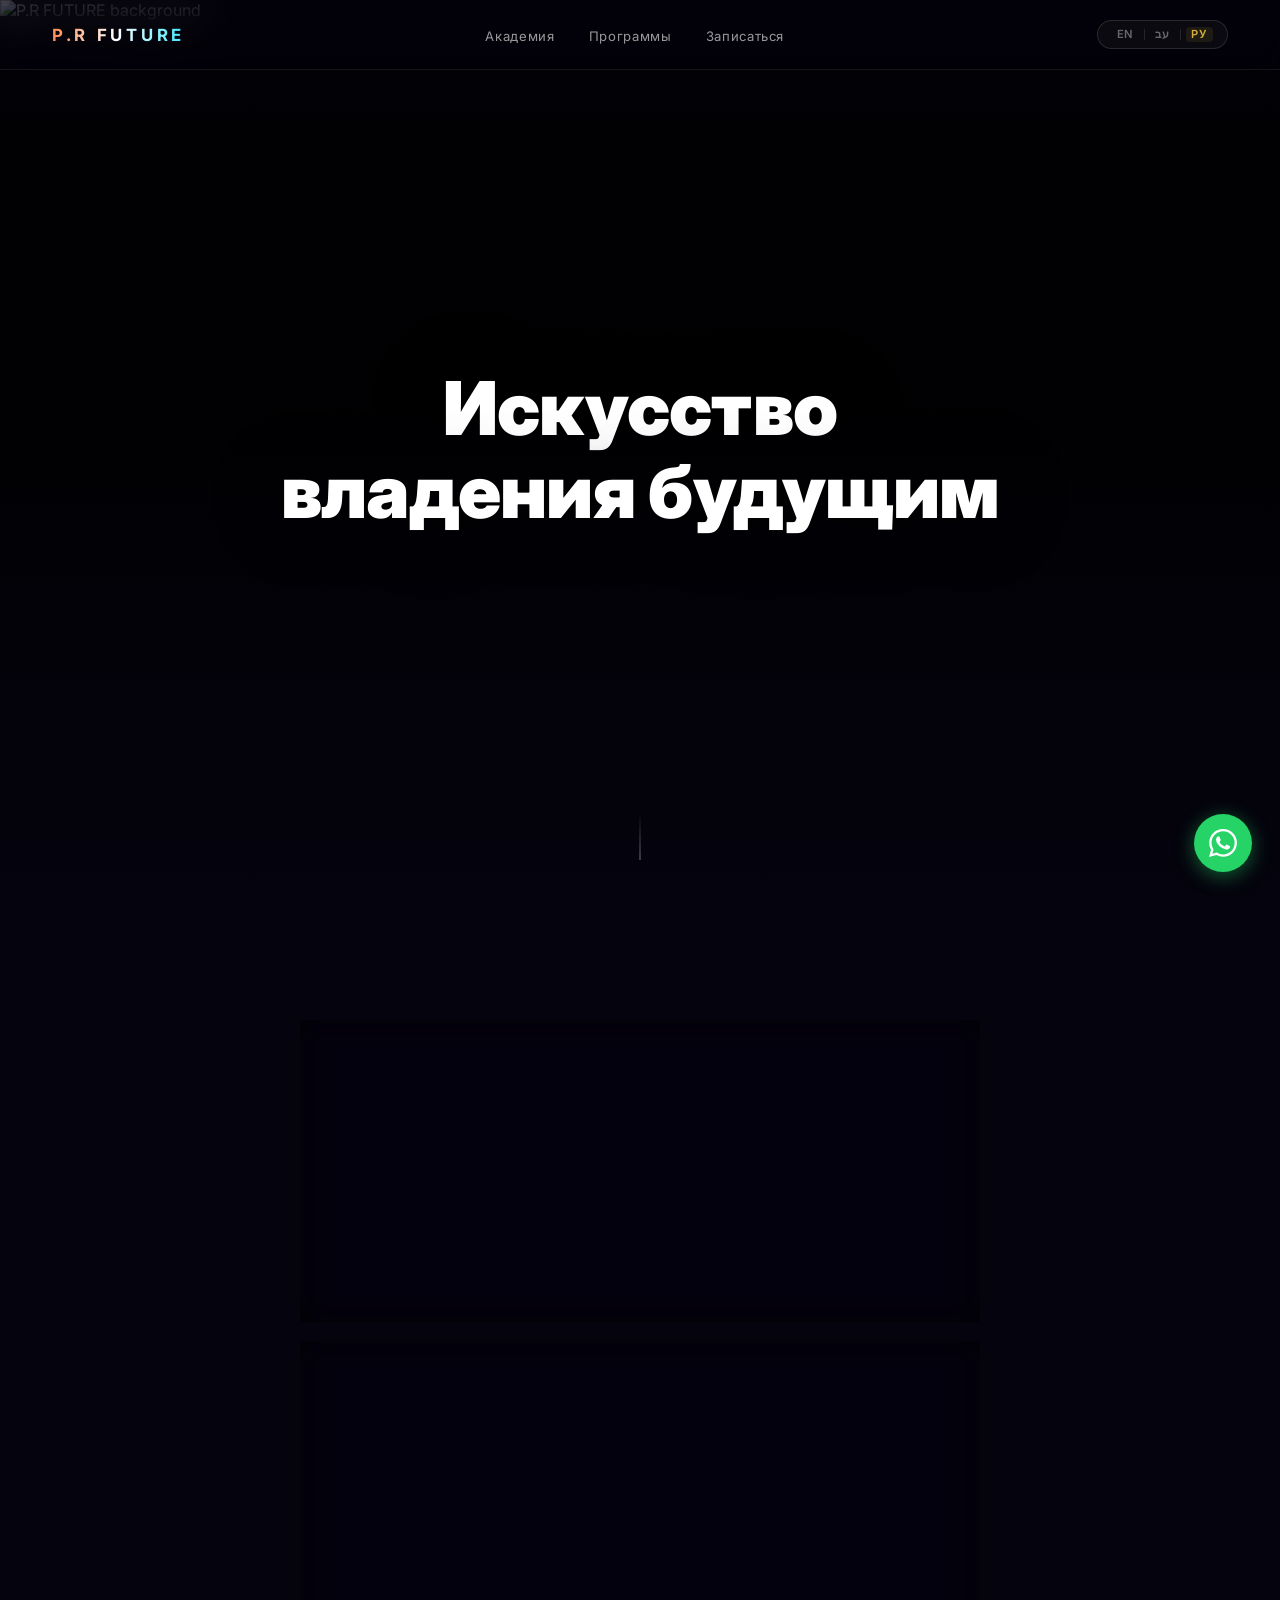
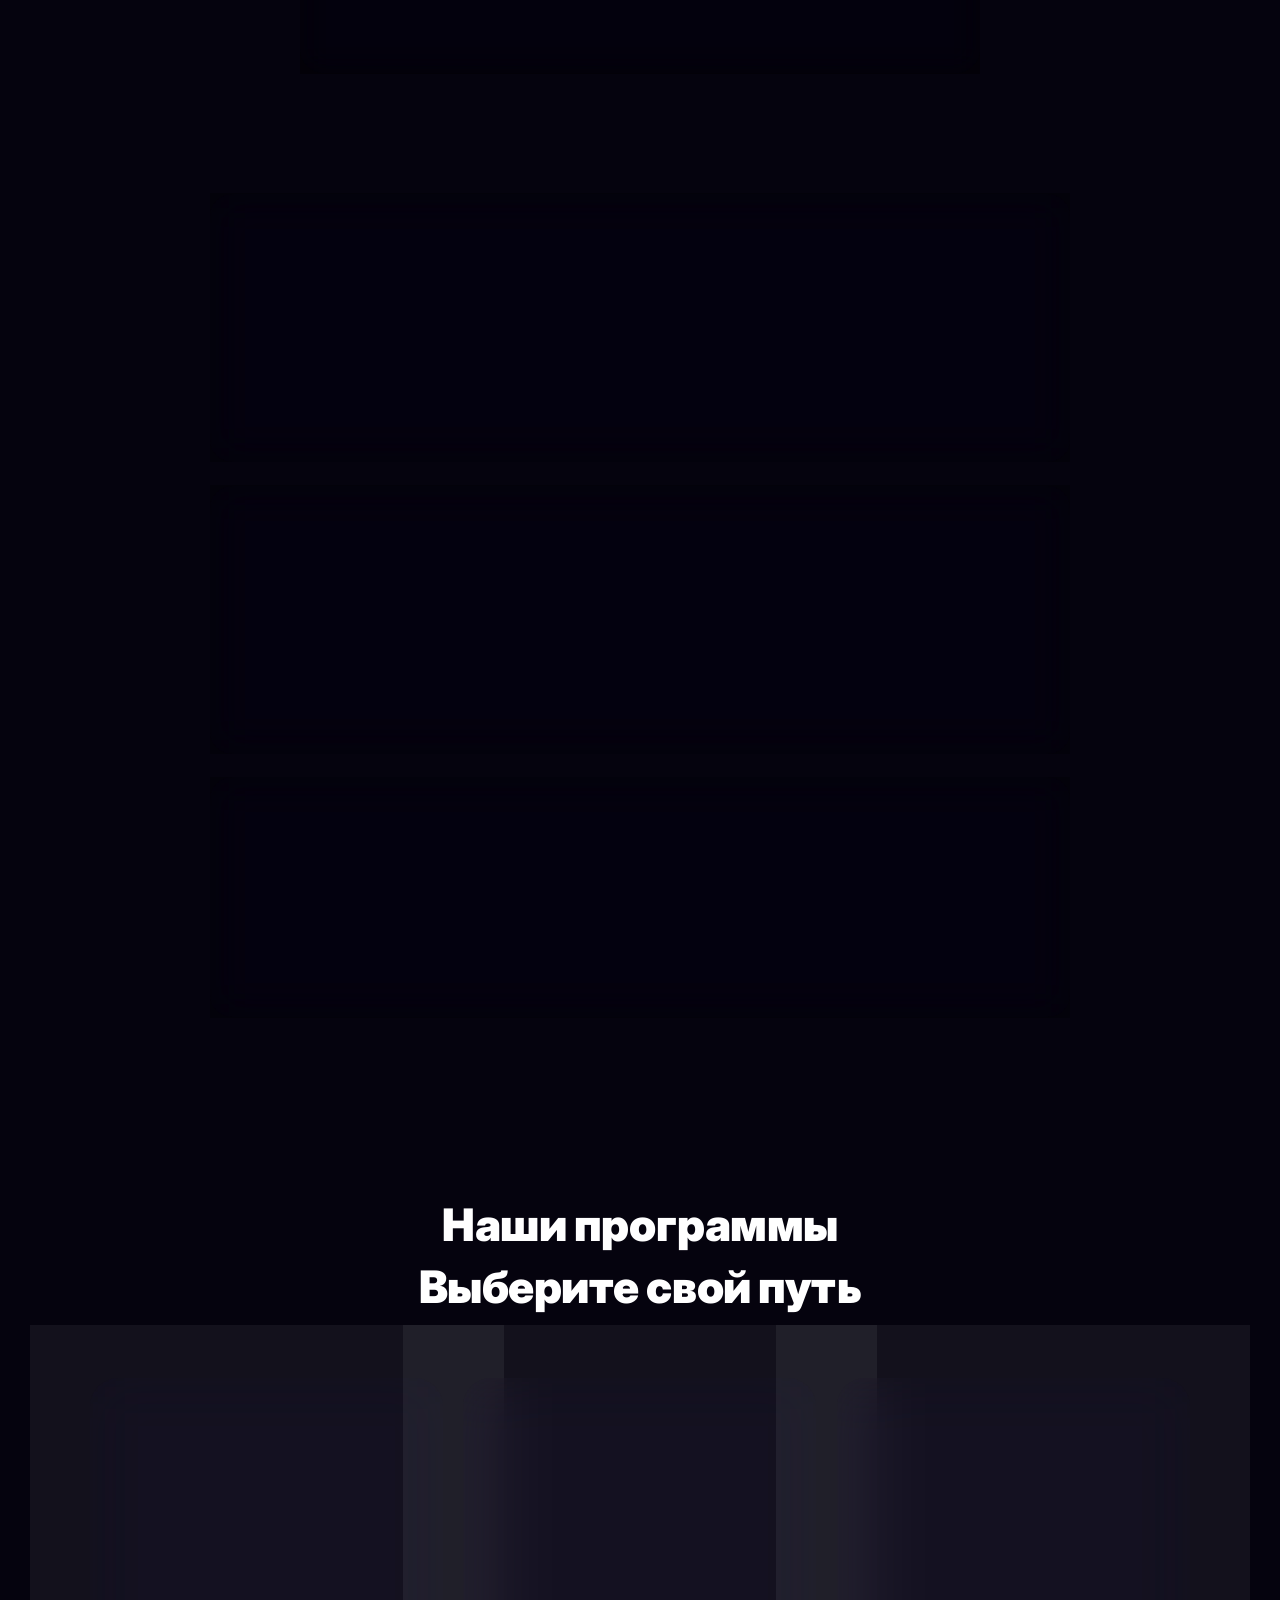
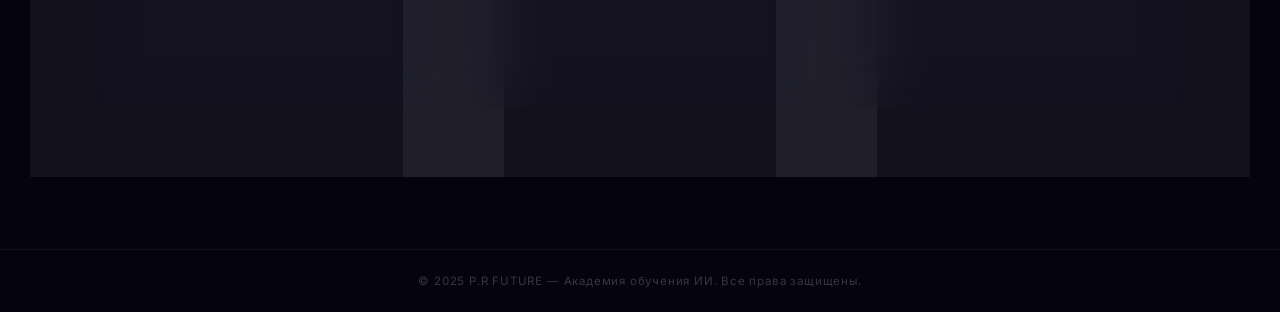
==== index.html @ 2e7bbe56 "Complete site replacement with new P.R FUTURE Academy website" ====
<!DOCTYPE html>
<html lang="en" dir="ltr">
<head>
<meta charset="UTF-8" />
<meta name="viewport" content="width=device-width, initial-scale=1.0" />
<title>P.R FUTURE — AI Learning Academy</title>
<link rel="stylesheet" href="shared.css" />
<style>
/* ── Global Calibri font override for homepage ── */
body {
  font-family: 'Calibri', 'Inter', sans-serif !important;
}

/* ── Hero title — slow, deliberate bloom ── */
.hero-title {
  opacity: 0;
  transform: translateY(20px);
  animation: heroIn 2.5s cubic-bezier(0.22, 1, 0.36, 1) 0.3s forwards;
}
@keyframes heroIn { to { opacity: 1; transform: translateY(0); } }

/* ── Vision section — Calibri typography ── */
.vision-title {
  font-family: 'Calibri', sans-serif !important;
  text-shadow: 0 2px 4px rgba(0,0,0,0.5);
}
.vision-body {
  font-family: 'Calibri', sans-serif !important;
  text-shadow: 0 2px 4px rgba(0,0,0,0.5);
}

/* ── Vision glass container ── */
.vision-glass {
  background: rgba(0, 0, 0, 0.4);
  backdrop-filter: blur(15px) saturate(180%);
  -webkit-backdrop-filter: blur(15px) saturate(180%);
  border: 1px solid rgba(255, 255, 255, 0.05);
  border-radius: 24px;
  padding: 60px;
  max-width: 900px;
  width: 100%;
  margin: 0 auto;
}
@media (max-width: 900px) {
  .vision-glass { padding: 30px; }
}

/* ── Vision scroll-reveal animations ── */
.vision-reveal {
  opacity: 0;
  transform: translateY(24px);
  transition: opacity 2.0s cubic-bezier(0.22, 1, 0.36, 1),
              transform 2.0s cubic-bezier(0.22, 1, 0.36, 1);
}
.vision-reveal.v-delay-1 {
  transition-delay: 0.4s;
}
.vision-reveal.v-delay-2 {
  transition-delay: 0.8s;
}
.vision-reveal.is-visible {
  opacity: 1;
  transform: translateY(0);
}

/* ══ USP SECTION ══════════════════════════════════════════ */
.usp-section {
  position: relative; z-index: 10;
  padding: 0 40px 80px;
  display: flex; flex-direction: column; align-items: center;
}
.usp-grid {
  display: flex;
  flex-direction: column;
  gap: 24px;
  max-width: 860px;
  width: 100%;
}
.usp-card {
  position: relative;
  border-radius: 22px;
  overflow: hidden;
  background: rgba(0,0,0,0.25);
  backdrop-filter: blur(20px) saturate(160%);
  -webkit-backdrop-filter: blur(20px) saturate(160%);
  border: 1px solid rgba(255,255,255,0.07);
  display: flex; flex-direction: column;
  opacity: 0;
  transition: opacity 1.8s cubic-bezier(0.22,1,0.36,1),
              transform 1.8s cubic-bezier(0.22,1,0.36,1),
              border-color 0.35s, box-shadow 0.35s;
}
/* Slide from right for card 1 & 3, from left for card 2 */
.usp-card.usp-delay-1 { transform: translateX(80px); transition-delay: 0.0s; }
.usp-card.usp-delay-2 { transform: translateX(-80px); transition-delay: 0.2s; }
.usp-card.usp-delay-3 { transform: translateX(80px); transition-delay: 0.4s; }
.usp-card.usp-visible { opacity: 1; transform: translateX(0); }
.usp-card:hover { border-color: rgba(255,255,255,0.16); box-shadow: 0 20px 60px rgba(0,0,0,0.4); }

/* Neon orange edge bars — alternating R / L / R */
.usp-card::before {
  content: ''; display: block; position: absolute; top: 10%; height: 80%; width: 2px;
  border-radius: 2px;
  background: linear-gradient(180deg, transparent 0%, rgba(255,130,10,0.85) 15%, rgba(255,100,0,1.0) 50%, rgba(255,130,10,0.85) 85%, transparent 100%);
  box-shadow: 0 0 0 1px rgba(255,200,80,0.9), 0 0 8px 3px rgba(255,140,10,0.9), 0 0 22px 8px rgba(255,100,0,0.5), 0 0 55px 18px rgba(255,70,0,0.2);
  z-index: 10; pointer-events: none;
  opacity: 0; transition: opacity 0.5s ease 0.3s;
}
.usp-card.usp-visible::before { opacity: 1; }
.usp-card:nth-child(1)::before { right: 0; left: auto; }
.usp-card:nth-child(2)::before { left: 0; right: auto; }
.usp-card:nth-child(3)::before { right: 0; left: auto; }
.usp-card::after {
  content: ''; position: absolute; top: 0; left: 10%; right: 10%; height: 1px;
  background: linear-gradient(90deg, transparent, rgba(255,255,255,0.22), transparent);
}
.usp-body-wrap { padding: 36px 40px 38px; display: flex; flex-direction: column; gap: 12px; flex: 1; }.usp-num { font-size: 0.9rem; font-weight: 700; letter-spacing: 0.22em; text-transform: uppercase; color: #ffffff; font-family: 'Calibri', sans-serif; }
.usp-title { font-size: 1.5rem; font-weight: 900; color: #ffffff; letter-spacing: -0.01em; line-height: 1.2; font-family: 'Calibri', sans-serif; text-shadow: 0 2px 4px rgba(0,0,0,0.5); }
.usp-rule { width: 28px; height: 1px; background: linear-gradient(90deg, rgba(255,130,10,0.65), transparent); }
.usp-text { font-size: 1rem; font-weight: 700; color: #ffffff; line-height: 1.72; font-family: 'Calibri', sans-serif; text-shadow: 0 1px 3px rgba(0,0,0,0.4); }

@media (max-width: 900px) {
  .usp-section { padding: 0 16px 60px; }
  .usp-grid { max-width: 500px; }
  .usp-body-wrap { padding: 28px 24px 28px; }
}

/* ── "Наши программы" eyebrow heading — matches programs-title style ── */
.programs-eyebrow {
  font-size: clamp(1.8rem, 3.5vw, 3rem) !important;
  font-weight: 900 !important;
  color: #fff !important;
  letter-spacing: -0.01em !important;
  font-family: 'Calibri', 'Inter', system-ui, sans-serif !important;
  text-shadow: none !important;
  text-transform: none !important;
  margin-bottom: 8px;
}
</style>
</head>
<body>

<!-- Fixed background -->
<div class="bg-fixed-wrap">
  <img src="uploads/Gemini_Generated_Image_okctgmokctgmokct.png" alt="P.R FUTURE background" fetchpriority="high" decoding="async" style="object-fit:cover;object-position:center 20%;width:100vw;height:100vh;filter:contrast(1.05) saturate(1.1);" />
  <div class="bg-fixed-overlay"></div>
</div>

<!-- Nav -->
<nav>
  <a href="index.html" class="nav-logo">P.R FUTURE</a>
  <ul class="nav-links">
    <li><a href="#vision" data-i18n="nav.academy">Academy</a></li>
    <li><a href="#programs" data-i18n="nav.programs">Programs</a></li>
    <li><a href="#waitlist" data-i18n="nav.enroll">Enroll</a></li>
  </ul>
  <div style="display:flex;align-items:center;gap:14px;">
    <div class="lang-switcher" id="lang-switcher">
      <button class="lang-btn active" data-lang="en">EN</button>
      <span class="lang-divider">|</span>
      <button class="lang-btn" data-lang="he">עב</button>
      <span class="lang-divider">|</span>
      <button class="lang-btn" data-lang="ru">РУ</button>
    </div>
  </div>
</nav>

<!-- Hero -->
<section class="hero">
  <h1 class="hero-title" data-i18n="hero.title">The Art of Mastering the Future</h1>
  <div class="scroll-indicator">
    <div class="scroll-line"></div>
  </div>
</section>

<!-- Vision -->
<section class="vision" id="vision">
  <div class="vision-inner">
    <div class="vision-glass vision-reveal" style="margin-bottom:20px;">
      <h2 class="vision-title" data-i18n-html="vision.title">We don't teach AI.<br>We teach you to think with it.</h2>
    </div>
    <div class="vision-glass vision-reveal v-delay-1">
      <p class="vision-body" data-i18n="vision.body1">
        P.R FUTURE is an AI learning academy built for those who refuse to be left behind —
        young founders, professionals, and leaders who understand that the future belongs to those who build it.
      </p>
      <p class="vision-body" style="margin-top:16px;" data-i18n="vision.body2">
        Our programs combine cutting-edge AI tools with real-world application,
        turning ideas into products and students into creators.
      </p>
    </div>
  </div>
</section>

<!-- USP Cards -->
<section class="usp-section" id="usp">

  <div class="usp-grid">

    <!-- Card 1: Precision -->
    <div class="usp-card usp-delay-1">
      <div class="usp-body-wrap">
        <div class="usp-num" data-i18n="usp1.num">01 — Roadmap</div>
        <div class="usp-title" data-i18n="usp1.title">PRECISION</div>
        <div class="usp-rule"></div>
        <p class="usp-text" data-i18n="usp1.body">Your AI expert builds a completely personalized roadmap based on your financial goals and current market demand. You won't build things for no reason. Based on your target income, you will receive project lists, study modules, and personalized ideas tailored to market needs. Everything is ready, everything is for you.</p>
      </div>
    </div>

    <!-- Card 2: Security -->
    <div class="usp-card usp-delay-2">
      <div class="usp-body-wrap">
        <div class="usp-num" data-i18n="usp2.num">02 — Mentorship</div>
        <div class="usp-title" data-i18n="usp2.title">SECURITY</div>
        <div class="usp-rule"></div>
        <p class="usp-text" data-i18n="usp2.body">No experience or direction needed! Receive full personal mentorship from your AI expert who builds your custom learning path and supports you through every question or issue. They are with you every step of the way, teaching and explaining where the money is and where you are wasting your time.</p>
      </div>
    </div>

    <!-- Card 3: Profit -->
    <div class="usp-card usp-delay-3">
      <div class="usp-body-wrap">
        <div class="usp-num" data-i18n="usp3.num">03 — Market</div>
        <div class="usp-title" data-i18n="usp3.title">PROFIT</div>
        <div class="usp-rule"></div>
        <p class="usp-text" data-i18n="usp3.body">We have one goal: to make you relevant in tomorrow's job market. Our experts design a personal work plan to safeguard your financial future. All our tracks are built on real-world projects where you earn while you learn!</p>
      </div>
    </div>

  </div>
</section>

<!-- Programs -->
<section class="programs" id="programs">
  <div class="programs-header reveal">
    <div class="programs-eyebrow" data-i18n="programs.eyebrow">Our Programs</div>
    <h2 class="programs-title" data-i18n="programs.title">Choose Your Path</h2>
  </div>
  <div class="cards-grid">

    <a href="young-founders.html" class="glass-card card-cyan reveal reveal-delay-1">
      <div class="card-tag" data-i18n="card1.tag">Ages 14+</div>
      <div class="card-title" data-i18n="card1.title">Young Founders</div>
      <div class="card-audience" data-i18n="card1.desc">Build real AI products. Launch real startups. Learn what school doesn't teach.</div>
      <span class="card-cta" data-i18n="card.explore">Explore Program →</span>
    </a>

    <a href="adults.html" class="glass-card card-orange reveal reveal-delay-2">
      <div class="card-tag" data-i18n="card2.tag">Adults</div>
      <div class="card-title" data-i18n="card2.title">AI Experts Track</div>
      <div class="card-audience" data-i18n="card2.desc">Master AI tools and automation for your career, business, or creative practice.</div>
      <span class="card-cta" data-i18n="card.explore">Explore Program →</span>
    </a>

    <a href="business.html" class="glass-card card-violet reveal reveal-delay-3">
      <div class="card-tag" data-i18n="card3.tag">Organizations</div>
      <div class="card-title" data-i18n="card3.title">Founders+</div>
      <div class="card-audience" data-i18n="card3.desc">Transform your team with custom AI training, workshops, and strategy consulting.</div>
      <span class="card-cta" data-i18n="card.explore">Explore Program →</span>
    </a>

  </div>
</section>


<footer><span data-i18n="footer">© 2025 P.R FUTURE — AI Learning Academy. All rights reserved.</span></footer>

<script>
  // Scroll reveal — program cards
  const revealObs = new IntersectionObserver(
    (entries) => entries.forEach(e => { if (e.isIntersecting) e.target.classList.add('visible'); }),
    { threshold: 0.12 }
  );
  document.querySelectorAll('.reveal').forEach(el => revealObs.observe(el));

  // USP cards — sequential scroll reveal
  const uspObs = new IntersectionObserver(
    (entries) => entries.forEach(e => { if (e.isIntersecting) { e.target.classList.add('usp-visible'); uspObs.unobserve(e.target); } }),
    { threshold: 0.15 }
  );
  document.querySelectorAll('.usp-card').forEach(el => uspObs.observe(el));

  // Vision section — staggered elegant fade
  const visionObs = new IntersectionObserver(
    (entries) => entries.forEach(e => { if (e.isIntersecting) { e.target.classList.add('is-visible'); visionObs.unobserve(e.target); } }),
    { threshold: 0.18 }
  );
  document.querySelectorAll('.vision-reveal').forEach(el => visionObs.observe(el));

  // 3D tilt on glass cards
  document.querySelectorAll('.glass-card').forEach(card => {
    card.addEventListener('mousemove', e => {
      const r = card.getBoundingClientRect();
      const cx = (e.clientX - r.left) / r.width - 0.5;
      const cy = (e.clientY - r.top) / r.height - 0.5;
      card.style.transform = `translateY(-8px) scale(1.015) rotateY(${cx * 8}deg) rotateX(${-cy * 6}deg)`;
    });
    card.addEventListener('mouseleave', () => { card.style.transform = ''; });
  });

  // Ripple on CTA buttons
  document.querySelectorAll('.btn-submit, .nav-cta').forEach(btn => {
    btn.addEventListener('click', e => {
      const rect = btn.getBoundingClientRect();
      const ripple = document.createElement('span');
      ripple.className = 'ripple-ring';
      const size = Math.max(rect.width, rect.height);
      ripple.style.cssText = `width:${size}px;height:${size}px;left:${e.clientX - rect.left - size/2}px;top:${e.clientY - rect.top - size/2}px;`;
      btn.appendChild(ripple);
      setTimeout(() => ripple.remove(), 700);
    });
  });
</script>
<script>
// ── i18n Engine — index.html ───────────────────────────────
(function () {
  const T = {
    en: {
      'nav.academy':'Academy','nav.programs':'Programs','nav.enroll':'Enroll','nav.apply':'Apply Now',
      'hero.title':'The Art of Mastering the Future',
      'vision.title':'P.R FUTURE AI Academy',
      'vision.body1':'We teach exceptional knowledge and technological capabilities available to a select few',
      'vision.body2':'No experience. No coding. Full expert guidance at every step until you reach a steady income.',
      'usp1.num':'01 — Roadmap','usp1.title':'PRECISION',
      'usp1.body':"Your AI expert builds a completely personalized roadmap based on your financial goals and current market demand. You won't build things for no reason. Based on your target income, you will receive project lists, study modules, and personalized ideas tailored to market needs. Everything is ready, everything is for you.",
      'usp2.num':'02 — Mentorship','usp2.title':'SECURITY',
      'usp2.body':"No experience or direction needed! Receive full personal mentorship from your AI expert who builds your custom learning path and supports you through every question or issue. They are with you every step of the way, teaching and explaining where the money is and where you are wasting your time.",
      'usp3.num':'03 — Market','usp3.title':'PROFIT',
      'usp3.body':"We have one goal: to make you relevant in tomorrow's job market. Our experts design a personal work plan to safeguard your financial future. All our tracks are built on real-world projects where you earn while you learn!",
      'card1.tag':'Ages 14+','card1.title':'Young Founders',
      'card1.desc':"Build real AI products. Launch real startups. Learn what school doesn't teach.",
      'card2.tag':'Adults','card2.title':'AI Experts Track',
      'card2.desc':'Master AI tools and automation for your career, business, or creative practice.',
      'card3.tag':'Organizations','card3.title':'Founders+',
      'card3.desc':'Transform your team with custom AI training, workshops, and strategy consulting.',
      'card.explore':'Explore Program \u2192',
      'waitlist.title':'Reserve Your Spot',
      'waitlist.sub':"Enrollment is limited. Join the waitlist and we'll reach out when your program opens.",
      'waitlist.placeholder':'your@email.com','waitlist.btn':'Join Waitlist',
      'footer':'\u00a9 2025 P.R FUTURE \u2014 AI Learning Academy. All rights reserved.'
    },
    he: {
      'nav.academy':'האקדמיה','nav.programs':'תוכניות','nav.enroll':'הירשם','nav.apply':'הגש מועמדות',
      'hero.title':'היכולת לשלוט בעתיד',
      'vision.title':'P.R FUTURE אקדמיה לבינה מלאכותית',
      'vision.body1':'אנחנו מלמדים ידע יוצא דופן ויכולות טכנולוגיות שלא תפגשו מעולם',
      'vision.body2':'בלי ניסיון. בלי ידע בתכנות. ליווי מומחים מלא בכל שלב עד להגעה להכנסה יציבה',
      'usp1.num':'01 — מסלול','usp1.title':'דיוק',
      'usp1.body':"מומחה ה-AI שלך שבונה לך מסלול אישי לחלוטין — לפי מה שאתה רוצה להרוויח ולפי מה שהשוק מחפש עכשיו. לא תבנה דברים סתם. לפי סכומי ההכנסה שאתה רוצה להרוויח תקבל רשימות פרויקטים, נושאי לימוד, רעיונות מותאמים אישית בהתאם לביקוש שיש כרגע בשוק. הכל מוכן בשבילך.",
      'usp2.num':'02 — ליווי','usp2.title':'ביטחון',
      'usp2.body':'לא צריך ניסיון, לא צריך כיוון! מקבל ליווי אישי מלא ממומחה ה-AI שלך שבונה לך מסלול לימוד ומלווה אותך לכל שאלה תקלה ובעיה. הוא לאורך כל הדרך איתכם. ילמד ויסביר איפה נמצא הכסף ואיפה אתם מבזבזים את הזמן.',
      'usp3.num':'03 — שוק','usp3.title':'רווח',
      'usp3.body':'יש לנו מטרה אחת: להפוך אתכם לרלוונטיים בשוק העבודה של המחר. המומחים שלנו בונים לכם תוכנית עבודה אישית שנועדה להגן על העתיד הכלכלי שלכם. כל מסלולי הלימוד שלנו בנויים על פרויקטים אמיתיים בהם אתם מרוויחים כסף תוך כדי הלימודים!',
      'programs.eyebrow':'התוכניות שלנו','programs.title':'בחר את המסלול שלך',
      'card1.tag':'גילאים 14+','card1.title':'מייסדים צעירים',
      'card1.desc':'בנה מוצרי AI אמיתיים. השק סטארטאפים אמיתיים. למד מה שבית הספר לא מלמד.',
      'card2.tag':'מבוגרים','card2.title':'מסלול מומחי AI',
      'card2.desc':'שלוט בכלי AI ואוטומציה לקריירה, לעסק או לפרקטיקה היצירתית שלך.',
      'card3.tag':'ארגונים','card3.title':'Founders+',
      'card3.desc':'שנה את הצוות שלך עם הכשרת AI מותאמת, סדנאות וייעוץ אסטרטגי.',
      'card.explore':'גלה את התוכנית \u2190',
      'waitlist.title':'שמור את מקומך',
      'waitlist.sub':'ההרשמה מוגבלת. הצטרף לרשימת ההמתנה ונצור איתך קשר כשהתוכנית שלך נפתחת.',
      'waitlist.placeholder':'האימייל שלך@כאן.com','waitlist.btn':'הצטרף לרשימת המתנה',
      'footer':'\u00a9 2025 P.R FUTURE \u2014 אקדמיה ללמידת AI. כל הזכויות שמורות.'
    },
    ru: {
      'nav.academy':'Академия','nav.programs':'Программы','nav.enroll':'Записаться','nav.apply':'Подать заявку',
      'hero.title':'Искусство владения будущим',
      'vision.title':'P.R FUTURE Академия Искусственного Интеллекта',
      'vision.body1':'обучаем исключительным знаниям и технологическим возможностям, доступным немногим',
      'vision.body2':'Без опыта. Без программирования. Полное экспертное сопровождение на каждом этапе до выхода на стабильный доход',
      'usp1.num':'01 — Маршрут','usp1.title':'ТОЧНОСТЬ',
      'usp1.body':'Ваш ИИ-эксперт строит полностью индивидуальный маршрут, исходя из ваших целей по заработку и запросов рынка. Никаких действий впустую. В соответствии с вашим желаемым доходом вы получите списки проектов, учебные темы и идеи, адаптированные под текущий спрос. Все готово, все для вас.',
      'usp2.num':'02 — Наставник','usp2.title':'БЕЗОПАСНОСТЬ',
      'usp2.body':'Не нужен опыт, не нужно направление! Вы получаете полное личное сопровождение от вашего ИИ-эксперта, который выстроит ваш план обучения и поможет с любым вопросом. Он будет рядом на протяжении всего пути, объясняя, где находятся деньги, а где вы просто тратите время.',
      'usp3.num':'03 — Рынок','usp3.title':'ПРИБЫЛЬ',
      'usp3.body':'У нас одна цель: сделать вас востребованными на рынке труда будущего. Наши эксперты строят вам личный план работы для защиты вашего финансового будущего. Все наши программы основаны на реальных проектах, где вы зарабатываете прямо во время учебы!',
      'programs.eyebrow':'Наши программы','programs.title':'Выберите свой путь',
      'card1.tag':'Возраст 14+','card1.title':'Молодые основатели',
      'card1.desc':'Создавайте реальные AI-продукты. Запускайте стартапы. Учитесь тому, чего не преподают в школе.',
      'card2.tag':'Для взрослых','card2.title':'Трек экспертов ИИ',
      'card2.desc':'Освойте инструменты ИИ и автоматизацию для карьеры, бизнеса или творческой практики.',
      'card3.tag':'Организации','card3.title':'Founders+',
      'card3.desc':'Трансформируйте команду с помощью персонализированного обучения ИИ, воркшопов и стратегического консалтинга.',
      'card.explore':'Изучить программу \u2192',
      'waitlist.title':'Забронируйте место',
      'waitlist.sub':'Набор ограничен. Присоединитесь к списку ожидания, и мы свяжемся с вами, когда откроется ваша программа.',
      'waitlist.placeholder':'ваш@email.com','waitlist.btn':'Присоединиться к списку',
      'footer':'\u00a9 2025 P.R FUTURE \u2014 Академия обучения ИИ. Все права защищены.'
    }
  };

  function applyLang(lang) {
    const dict = T[lang]; if (!dict) return;
    document.querySelectorAll('[data-i18n]').forEach(el => {
      const v = dict[el.getAttribute('data-i18n')]; if (v !== undefined) el.textContent = v;
    });
    document.querySelectorAll('[data-i18n-html]').forEach(el => {
      const v = dict[el.getAttribute('data-i18n-html')]; if (v !== undefined) el.innerHTML = v;
    });
    document.querySelectorAll('[data-i18n-placeholder]').forEach(el => {
      const v = dict[el.getAttribute('data-i18n-placeholder')]; if (v !== undefined) el.placeholder = v;
    });
    const isRTL = lang === 'he';
    document.documentElement.dir  = isRTL ? 'rtl' : 'ltr';
    document.documentElement.lang = lang;
    try { localStorage.setItem('prf_lang', lang); } catch(e) {}
  }

  document.querySelectorAll('.lang-btn').forEach(btn => {
    btn.addEventListener('click', () => {
      const lang = btn.getAttribute('data-lang');
      document.querySelectorAll('.lang-btn').forEach(b => b.classList.remove('active'));
      btn.classList.add('active');
      applyLang(lang);
    });
  });

  // Restore persisted language; default is Russian
  (function () {
    let saved = 'ru';
    try { saved = localStorage.getItem('prf_lang') || 'ru'; } catch(e) {}
    const btn = document.querySelector(`.lang-btn[data-lang="${saved}"]`);
    if (btn) { document.querySelectorAll('.lang-btn').forEach(b => b.classList.remove('active')); btn.classList.add('active'); }
    applyLang(saved);
  })();
})();
</script>
<script>
// bubble animation removed
(function() {
  return;
  const canvas = document.getElementById('bubble-canvas');
  const ctx = canvas.getContext('2d');
  let W, H, bubbles = [];

  const BUBBLE_COUNT = 18;
  const COLORS = [
    [80, 160, 255],   // blue
    [200, 80, 255],   // violet
    [255, 120, 40],   // amber
    [61, 232, 255],   // cyan
    [255, 200, 80],   // gold
    [255, 80, 120],   // rose
  ];

  function resize() {
    W = canvas.width  = window.innerWidth;
    H = canvas.height = window.innerHeight;
  }

  function randBetween(a, b) { return a + Math.random() * (b - a); }

  function createBubble(i) {
    const r = randBetween(38, 130);
    const color = COLORS[Math.floor(Math.random() * COLORS.length)];
    return {
      x: randBetween(r, W - r),
      y: randBetween(r, H - r),
      r,
      color,
      dx: randBetween(-0.35, 0.35),
      dy: randBetween(-0.28, 0.28),
      phase: Math.random() * Math.PI * 2,
      phaseSpeed: randBetween(0.004, 0.012),
      wobble: randBetween(0.6, 1.8),
      opacity: randBetween(0.13, 0.32),
    };
  }

  function init() {
    resize();
    bubbles = Array.from({ length: BUBBLE_COUNT }, (_, i) => createBubble(i));
  }

  function drawBubble(b, t) {
    const wobbleX = Math.sin(b.phase + t * b.phaseSpeed * 0.7) * b.wobble * 4;
    const wobbleY = Math.cos(b.phase + t * b.phaseSpeed) * b.wobble * 3;
    const cx = b.x + wobbleX;
    const cy = b.y + wobbleY;
    const r  = b.r;
    const [R, G, B] = b.color;

    ctx.save();

    // Outer glow
    const glow = ctx.createRadialGradient(cx, cy, r * 0.5, cx, cy, r * 1.6);
    glow.addColorStop(0, `rgba(${R},${G},${B},${b.opacity * 0.5})`);
    glow.addColorStop(1, `rgba(${R},${G},${B},0)`);
    ctx.beginPath();
    ctx.arc(cx, cy, r * 1.6, 0, Math.PI * 2);
    ctx.fillStyle = glow;
    ctx.fill();

    // Main body — deep glass sphere
    const body = ctx.createRadialGradient(
      cx - r * 0.28, cy - r * 0.3, r * 0.05,
      cx, cy, r
    );
    body.addColorStop(0,   `rgba(${R},${G},${B},${b.opacity * 1.1})`);
    body.addColorStop(0.35,`rgba(${R},${G},${B},${b.opacity * 0.45})`);
    body.addColorStop(0.7, `rgba(0,0,0,${b.opacity * 0.25})`);
    body.addColorStop(1,   `rgba(${R},${G},${B},${b.opacity * 0.55})`);
    ctx.beginPath();
    ctx.arc(cx, cy, r, 0, Math.PI * 2);
    ctx.fillStyle = body;
    ctx.fill();

    // Inner rim — iridescent ring edge
    ctx.beginPath();
    ctx.arc(cx, cy, r, 0, Math.PI * 2);
    ctx.strokeStyle = `rgba(${R},${G},${B},${b.opacity * 1.8})`;
    ctx.lineWidth = 1.5;
    ctx.stroke();

    // Top-left specular highlight
    const spec1 = ctx.createRadialGradient(
      cx - r * 0.32, cy - r * 0.35, 0,
      cx - r * 0.32, cy - r * 0.35, r * 0.45
    );
    spec1.addColorStop(0,   `rgba(255,255,255,0.72)`);
    spec1.addColorStop(0.4, `rgba(255,255,255,0.18)`);
    spec1.addColorStop(1,   `rgba(255,255,255,0)`);
    ctx.beginPath();
    ctx.arc(cx, cy, r, 0, Math.PI * 2);
    ctx.fillStyle = spec1;
    ctx.fill();

    // Small bottom-right reflection flare
    const spec2 = ctx.createRadialGradient(
      cx + r * 0.38, cy + r * 0.4, 0,
      cx + r * 0.38, cy + r * 0.4, r * 0.22
    );
    spec2.addColorStop(0,   `rgba(255,255,255,0.35)`);
    spec2.addColorStop(1,   `rgba(255,255,255,0)`);
    ctx.beginPath();
    ctx.arc(cx, cy, r, 0, Math.PI * 2);
    ctx.fillStyle = spec2;
    ctx.fill();

    ctx.restore();
  }

  function tick(t) {
    ctx.clearRect(0, 0, W, H);

    bubbles.forEach(b => {
      b.x += b.dx;
      b.y += b.dy;
      b.phase += b.phaseSpeed;

      // Soft boundary bounce
      if (b.x - b.r < 0)   { b.x = b.r;    b.dx =  Math.abs(b.dx); }
      if (b.x + b.r > W)   { b.x = W - b.r; b.dx = -Math.abs(b.dx); }
      if (b.y - b.r < 0)   { b.y = b.r;    b.dy =  Math.abs(b.dy); }
      if (b.y + b.r > H)   { b.y = H - b.r; b.dy = -Math.abs(b.dy); }

      drawBubble(b, t);
    });

    requestAnimationFrame(tick);
  }

  window.addEventListener('resize', resize);
  init();
  requestAnimationFrame(tick);
})();
</script>

<!-- ── WhatsApp Float ──────────────────────────────── -->
<a id="wa-float" href="#" target="_blank" rel="noopener noreferrer" aria-label="WhatsApp">
  <svg xmlns="http://www.w3.org/2000/svg" viewBox="0 0 24 24" fill="currentColor" width="28" height="28"><path d="M17.472 14.382c-.297-.149-1.758-.867-2.03-.967-.273-.099-.471-.148-.67.15-.197.297-.767.966-.94 1.164-.173.199-.347.223-.644.075-.297-.15-1.255-.463-2.39-1.475-.883-.788-1.48-1.761-1.653-2.059-.173-.297-.018-.458.13-.606.134-.133.298-.347.446-.52.149-.174.198-.298.298-.497.099-.198.05-.371-.025-.52-.075-.149-.669-1.612-.916-2.207-.242-.579-.487-.5-.669-.51-.173-.008-.371-.01-.57-.01-.198 0-.52.074-.792.372-.272.297-1.04 1.016-1.04 2.479 0 1.462 1.065 2.875 1.213 3.074.149.198 2.096 3.2 5.077 4.487.709.306 1.262.489 1.694.625.712.227 1.36.195 1.871.118.571-.085 1.758-.719 2.006-1.413.248-.694.248-1.289.173-1.413-.074-.124-.272-.198-.57-.347m-5.421 7.403h-.004a9.87 9.87 0 01-5.031-1.378l-.361-.214-3.741.982.998-3.648-.235-.374a9.86 9.86 0 01-1.51-5.26c.001-5.45 4.436-9.884 9.888-9.884 2.64 0 5.122 1.03 6.988 2.898a9.825 9.825 0 012.893 6.994c-.003 5.45-4.437 9.884-9.885 9.884m8.413-18.297A11.815 11.815 0 0012.05 0C5.495 0 .16 5.335.157 11.892c0 2.096.547 4.142 1.588 5.945L.057 24l6.305-1.654a11.882 11.882 0 005.683 1.448h.005c6.554 0 11.89-5.335 11.893-11.893a11.821 11.821 0 00-3.48-8.413z"/></svg>
</a>
<script>
(function () {
  var WA_NUM = '972546959065';
  var WA_MSG = {
    ru: 'Здравствуйте! Хочу узнать подробнее про обучение в P.R. FUTURE. Подскажите, когда можно записаться на бесплатную консультацию?',
    he: 'שלום! אני רוצה לשמוע פרטים נוספים על הלימודים ב-P.R. FUTURE. מתי אפשר לקבוע ייעוץ חינם?',
    en: "Hello! I'd like to learn more about the programs at P.R. FUTURE. How can I schedule a free consultation?"
  };
  function setWaHref(lang) {
    var msg = WA_MSG[lang] || WA_MSG.ru;
    document.getElementById('wa-float').href = 'https://wa.me/' + WA_NUM + '?text=' + encodeURIComponent(msg);
  }
  var initLang = 'ru';
  try { initLang = localStorage.getItem('prf_lang') || 'ru'; } catch (e) {}
  setWaHref(initLang);
  document.querySelectorAll('.lang-btn').forEach(function (btn) {
    btn.addEventListener('click', function () { setWaHref(btn.getAttribute('data-lang')); });
  });
})();
</script>
</body>
</html>
---- shared.css ----
/* shared.css — P.R FUTURE global styles */
@import url('https://fonts.googleapis.com/css2?family=Inter:wght@300;400;500;600;700;900&display=swap');

/* ── RESET ── */
*, *::before, *::after { margin: 0; padding: 0; box-sizing: border-box; }
html { scroll-behavior: smooth; }
body {
  font-family: 'Inter', sans-serif;
  color: #fff;
  background: #05030e;
  overflow-x: hidden;
}

/* ── FIXED BACKGROUND ── */
.bg-fixed-wrap { position: fixed; inset: 0; z-index: 0; overflow: hidden; background: #000; }
.bg-fixed-wrap img,
.bg-fixed-wrap video { width: 100vw; height: 100vh; object-fit: cover; object-position: center 80%; display: block; }
.bg-fixed-overlay {
  position: absolute; inset: 0;
  background: linear-gradient(to bottom,
    rgba(5,3,14,0.55) 0%, rgba(5,3,14,0.20) 20%,
    rgba(5,3,14,0.15) 45%, rgba(5,3,14,0.70) 78%,
    rgba(5,3,14,0.97) 100%);
}

/* ── NAV ── */
nav {
  position: fixed; top: 0; left: 0; right: 0; z-index: 100;
  display: flex; align-items: center; justify-content: space-between;
  padding: 20px 52px;
  backdrop-filter: blur(20px) saturate(1.3);
  -webkit-backdrop-filter: blur(20px) saturate(1.3);
  background: rgba(5,3,14,0.28);
  border-bottom: 1px solid rgba(255,255,255,0.08);
}
.nav-logo {
  font-size: 1.05rem; font-weight: 700; letter-spacing: 0.22em;
  text-transform: uppercase;
  background: linear-gradient(90deg, #ff8a50 0%, #ffffff 48%, #3de8ff 100%);
  -webkit-background-clip: text; -webkit-text-fill-color: transparent; background-clip: text;
  cursor: pointer; text-decoration: none;
}
.nav-links { list-style: none; display: flex; gap: 34px; }
.nav-links a { color: rgba(255,255,255,0.6); text-decoration: none; font-size: 0.82rem; font-weight: 400; letter-spacing: 0.05em; transition: color 0.22s; }
.nav-links a:hover { color: #fff; }
.nav-cta {
  padding: 10px 24px; border-radius: 100px;
  border: 1px solid rgba(255,255,255,0.2); background: rgba(255,255,255,0.07);
  backdrop-filter: blur(14px); color: #fff; font-size: 0.82rem; font-weight: 500;
  letter-spacing: 0.04em; cursor: pointer; text-decoration: none;
  transition: border-color 0.25s, background 0.25s; white-space: nowrap;
  position: relative; overflow: hidden;
}
.nav-cta:hover { border-color: rgba(255,255,255,0.45); background: rgba(255,255,255,0.12); }

/* ── BACK BUTTON ── */
.back-btn {
  display: inline-flex; align-items: center; gap: 8px;
  font-size: 0.75rem; font-weight: 500; letter-spacing: 0.1em; text-transform: uppercase;
  color: rgba(255,255,255,0.55); background: none; border: none; cursor: pointer;
  padding: 0; font-family: 'Inter', sans-serif; transition: color 0.22s;
  position: fixed; top: 88px; left: 52px; z-index: 200; text-decoration: none;
}
.back-btn:hover { color: #fff; }
.back-btn svg { width: 14px; height: 14px; }

/* ── SECTIONS ── */
section { position: relative; z-index: 10; }

/* ── SCROLL INDICATOR ── */
.scroll-indicator { position: absolute; bottom: 40px; left: 50%; transform: translateX(-50%); display: flex; flex-direction: column; align-items: center; gap: 8px; opacity: 0.45; }
.scroll-line { width: 1px; height: 48px; background: linear-gradient(to bottom, rgba(255,255,255,0), #fff); animation: scrollDrop 2s ease-in-out infinite; }
@keyframes scrollDrop {
  0%   { transform: scaleY(0); transform-origin: top; opacity: 0; }
  40%  { transform: scaleY(1); transform-origin: top; opacity: 1; }
  60%  { transform: scaleY(1); transform-origin: bottom; opacity: 1; }
  100% { transform: scaleY(0); transform-origin: bottom; opacity: 0; }
}

/* ═══════════════════════════ HERO ═══════════════════════════ */
.hero { min-height: 100vh; display: flex; align-items: center; justify-content: center; text-align: center; padding: 0 24px; position: relative; }
.hero-title { font-size: clamp(2.4rem, 5.8vw, 5.6rem); font-weight: 900; letter-spacing: -0.01em; line-height: 1.12; color: #ffffff; text-wrap: balance; max-width: 900px; text-shadow: 0 2px 40px rgba(0,0,0,0.5), 0 0 80px rgba(0,0,0,0.3); font-family: 'Calibri', 'Inter', system-ui, sans-serif; }

/* ═══════════════════════════ VISION ═══════════════════════════ */
.vision { min-height: 80vh; display: flex; align-items: center; justify-content: center; padding: 120px 24px; }
.vision-inner { max-width: 680px; text-align: center; }
.vision-title { font-size: clamp(1.6rem, 3.2vw, 2.8rem); font-weight: 900; letter-spacing: 0.01em; color: #BCE3FB; margin-bottom: 32px; line-height: 1.2; font-family: 'Calibri', 'Inter', system-ui, sans-serif; }
.vision-divider { width: 48px; height: 1px; background: linear-gradient(90deg, transparent, rgba(255,255,255,0.5), transparent); margin: 0 auto 32px; }
.vision-body { font-size: clamp(1rem, 1.6vw, 1.15rem); font-weight: 900; line-height: 1.85; color: rgba(255,255,255,0.78); font-family: 'Calibri', 'Inter', system-ui, sans-serif; margin-bottom: 20px; }

/* ═══════════════════════════ PROGRAMS (homepage) ═══════════════════════════ */
.programs { padding: 100px 24px 140px; }
.programs-header { text-align: center; margin-bottom: 64px; }
.programs-eyebrow { font-size: 0.7rem; font-weight: 900; letter-spacing: 0.2em; text-transform: uppercase; color: rgba(255,255,255,0.38); margin-bottom: 14px; font-family: 'Calibri', 'Inter', system-ui, sans-serif; }
.programs-title { font-size: clamp(1.8rem, 3.5vw, 3rem); font-weight: 900; color: #fff; letter-spacing: -0.01em; font-family: 'Calibri', 'Inter', system-ui, sans-serif; }
.cards-grid { display: grid; grid-template-columns: repeat(3, 1fr); gap: 20px; max-width: 1100px; margin: 0 auto; }

/* ═══════════════════════════ GLASS CARDS ═══════════════════════════ */
.glass-card {
  position: relative; border-radius: 28px;
  border: 1px solid rgba(255,255,255,0.14); background: rgba(255,255,255,0.06);
  backdrop-filter: blur(28px) saturate(1.5) brightness(1.05);
  -webkit-backdrop-filter: blur(28px) saturate(1.5) brightness(1.05);
  padding: 52px 36px 44px; overflow: hidden; cursor: pointer;
  transition: transform 0.4s cubic-bezier(0.23,1,0.32,1), border-color 0.3s, box-shadow 0.4s;
  transform-style: preserve-3d; display: flex; flex-direction: column; min-height: 300px; text-decoration: none;
}
.glass-card::before { content: ''; position: absolute; top: 0; left: 0; right: 0; height: 1px; background: linear-gradient(90deg, transparent 0%, rgba(255,255,255,0.35) 40%, rgba(255,255,255,0.5) 50%, rgba(255,255,255,0.35) 60%, transparent 100%); }
.glass-card::after { content: ''; position: absolute; inset: 0; border-radius: inherit; background: radial-gradient(ellipse at 50% 0%, rgba(255,255,255,0.10) 0%, transparent 65%); opacity: 0; transition: opacity 0.35s; pointer-events: none; }
.glass-card:hover { transform: translateY(-10px) scale(1.018); border-color: rgba(255,255,255,0.30); box-shadow: 0 24px 60px rgba(0,0,0,0.35), 0 0 0 1px rgba(255,255,255,0.08), inset 0 1px 0 rgba(255,255,255,0.12); }
.glass-card:hover::after { opacity: 1; }
.card-cyan   { box-shadow: 0 8px 40px rgba(61,232,255,0.08); }
.card-orange { box-shadow: 0 8px 40px rgba(255,138,80,0.08); }
.card-violet { box-shadow: 0 8px 40px rgba(168,100,255,0.08); }
.card-cyan:hover   { box-shadow: 0 24px 60px rgba(61,232,255,0.18), 0 0 80px rgba(61,232,255,0.06); }
.card-orange:hover { box-shadow: 0 24px 60px rgba(255,138,80,0.18), 0 0 80px rgba(255,138,80,0.06); }
.card-violet:hover { box-shadow: 0 24px 60px rgba(168,100,255,0.18), 0 0 80px rgba(168,100,255,0.06); }
.card-tag { display: inline-block; font-size: 0.63rem; font-weight: 900; letter-spacing: 0.16em; text-transform: uppercase; padding: 4px 11px; border-radius: 100px; margin-bottom: 16px; font-family: 'Calibri', 'Inter', system-ui, sans-serif; }
.card-cyan   .card-tag { background: rgba(61,232,255,0.14);  color: #3de8ff; }
.card-orange .card-tag { background: rgba(255,138,80,0.14);  color: #ff9a5c; }
.card-violet .card-tag { background: rgba(168,100,255,0.14); color: #c080ff; }
.card-title { font-size: 1.3rem; font-weight: 900; color: #fff; letter-spacing: 0.01em; margin-bottom: 6px; line-height: 1.2; font-family: 'Calibri', 'Inter', system-ui, sans-serif; }
.card-cyan   .card-title { color: #3de8ff; }
.card-orange .card-title { color: #ff9a5c; }
.card-violet .card-title { color: #c080ff; }
.card-audience { font-size: 1.05rem; color: rgba(255,255,255,0.75); font-weight: 400; line-height: 1.85; font-family: 'Calibri', 'Inter', system-ui, sans-serif; }
.card-cta { display: inline-flex; align-items: center; align-self: flex-start; gap: 7px; font-size: 0.72rem; font-weight: 900; letter-spacing: 0.1em; text-transform: uppercase; text-decoration: none; margin-top: auto; padding-top: 28px; transition: gap 0.22s, opacity 0.22s; opacity: 0.75; font-family: 'Calibri', 'Inter', system-ui, sans-serif; }
.glass-card:hover .card-cta { opacity: 1; gap: 11px; }
.card-cyan   .card-cta { color: #3de8ff; }
.card-orange .card-cta { color: #ff9a5c; }
.card-violet .card-cta { color: #c080ff; }

/* ── RIPPLE ── */
.ripple-ring { position: absolute; border-radius: 50%; background: rgba(255,255,255,0.18); transform: scale(0); animation: rippleOut 0.65s ease-out forwards; pointer-events: none; }
@keyframes rippleOut { to { transform: scale(5); opacity: 0; } }

/* ═══════════════════════════ WAITLIST ═══════════════════════════ */
.waitlist-section { position: relative; z-index: 10; padding: 60px 24px 100px; display: flex; justify-content: center; }
.waitlist-panel { max-width: 560px; width: 100%; border-radius: 32px; border: 1px solid rgba(255,255,255,0.13); background: rgba(255,255,255,0.05); backdrop-filter: blur(30px) saturate(1.4); -webkit-backdrop-filter: blur(30px) saturate(1.4); padding: 52px 48px; text-align: center; position: relative; overflow: hidden; }
.waitlist-panel::before { content: ''; position: absolute; top: 0; left: 20%; right: 20%; height: 1px; background: linear-gradient(90deg, transparent, rgba(255,255,255,0.4), transparent); }
.waitlist-title { font-size: 1.7rem; font-weight: 600; color: #fff; margin-bottom: 10px; letter-spacing: -0.01em; }
.waitlist-sub { font-size: 0.88rem; color: rgba(255,255,255,0.5); line-height: 1.65; margin-bottom: 32px; font-weight: 300; }
.waitlist-form { display: flex; gap: 10px; }
.glass-input { flex: 1; padding: 13px 20px; border-radius: 100px; border: 1px solid rgba(255,255,255,0.16); background: rgba(255,255,255,0.07); backdrop-filter: blur(12px); color: #fff; font-family: 'Inter', sans-serif; font-size: 0.87rem; font-weight: 300; outline: none; min-width: 0; transition: border-color 0.25s, box-shadow 0.25s; }
.glass-input::placeholder { color: rgba(255,255,255,0.3); }
.glass-input:focus { border-color: rgba(255,255,255,0.38); box-shadow: 0 0 0 3px rgba(61,232,255,0.1); }
.btn-submit { padding: 13px 26px; border-radius: 100px; border: 1px solid rgba(255,200,160,0.3); background: linear-gradient(135deg, rgba(255,122,61,0.28), rgba(61,232,255,0.16)); backdrop-filter: blur(16px); color: #fff; font-family: 'Inter', sans-serif; font-size: 0.84rem; font-weight: 500; letter-spacing: 0.03em; cursor: pointer; white-space: nowrap; position: relative; overflow: hidden; transition: border-color 0.25s, box-shadow 0.25s, transform 0.2s; }
.btn-submit:hover { border-color: rgba(255,200,160,0.55); box-shadow: 0 0 30px rgba(255,100,40,0.22); transform: translateY(-1px); }

/* ─────────────────────────────────────────────────────
   YF PAGE — HERO
───────────────────────────────────────────────────── */
.yf-hero { min-height: 100vh; display: flex; flex-direction: column; align-items: center; justify-content: center; text-align: center; padding: 100px 24px 80px; position: relative; }
.yf-eyebrow { font-size: 0.65rem; font-weight: 700; letter-spacing: 0.22em; text-transform: uppercase; color: #3de8ff; margin-bottom: 20px; opacity: 0.8; font-family: 'Calibri', 'Inter', system-ui, sans-serif; }
.yf-title { font-size: clamp(3rem, 7vw, 7rem); font-weight: 900; letter-spacing: 0.06em; text-transform: uppercase; color: #fff; line-height: 1; margin-bottom: 20px; text-shadow: 0 0 80px rgba(61,232,255,0.2); font-family: 'Calibri', 'Inter', system-ui, sans-serif; }
.yf-subtitle { font-size: clamp(1rem, 2vw, 1.3rem); font-weight: 300; color: rgba(255,255,255,0.95); letter-spacing: 0.06em; margin-bottom: 52px; font-family: 'Calibri', 'Inter', system-ui, sans-serif; }
.yf-buttons { display: flex; gap: 14px; flex-wrap: wrap; justify-content: center; }
.btn-yf { padding: 14px 32px; border-radius: 100px; border: 1px solid rgba(255,255,255,0.2); background: rgba(255,255,255,0.07); backdrop-filter: blur(20px); color: #fff; font-family: 'Inter', sans-serif; font-size: 0.85rem; font-weight: 500; letter-spacing: 0.04em; cursor: pointer; position: relative; overflow: hidden; transition: border-color 0.28s, background 0.28s, transform 0.2s; text-decoration: none; }
.btn-yf::before { content: ''; position: absolute; inset: 0; background: radial-gradient(ellipse at 50% 0%, rgba(255,255,255,0.14) 0%, transparent 70%); pointer-events: none; }
.btn-yf-primary { background: linear-gradient(135deg, rgba(61,232,255,0.2), rgba(61,232,255,0.08)); border-color: rgba(61,232,255,0.35); box-shadow: 0 0 30px rgba(61,232,255,0.12); }
.btn-yf:hover { transform: translateY(-2px); border-color: rgba(255,255,255,0.4); background: rgba(255,255,255,0.12); }
.btn-yf-primary:hover { border-color: rgba(61,232,255,0.6); box-shadow: 0 0 50px rgba(61,232,255,0.2); }

/* ─────────────────────────────────────────────────────
   YF VISION / PILLARS
───────────────────────────────────────────────────── */
.yf-vision { padding: 100px 24px 80px; display: flex; flex-direction: column; align-items: center; }
.yf-mission { font-size: clamp(0.95rem,1.6vw,1.15rem); font-weight: 700; color: rgba(255,255,255,0.95); letter-spacing: 0.06em; text-transform: uppercase; text-align: center; margin-bottom: 16px; max-width: 700px; font-family: 'Calibri', 'Inter', system-ui, sans-serif; }
.yf-vision-title { font-size: clamp(2rem,4vw,3.6rem); font-weight: 900; color: #fff; text-align: center; letter-spacing: -0.01em; margin-bottom: 72px; max-width: 700px; line-height: 1.15; font-family: 'Calibri', 'Inter', system-ui, sans-serif; }
.pillars-list { display: flex; flex-direction: column; gap: 20px; max-width: 860px; width: 100%; }
.pillar-item { display: grid; grid-template-columns: 80px 1fr; gap: 0 48px; padding: 44px 40px; border-radius: 20px; border: 1px solid rgba(255,255,255,0.1); background: rgba(0,0,0,0.7); backdrop-filter: blur(25px) saturate(1.4); -webkit-backdrop-filter: blur(25px) saturate(1.4); transition: border-color 0.35s, box-shadow 0.35s; }
.pillar-item:hover { border-color: rgba(212,175,55,0.35); box-shadow: 0 8px 48px rgba(212,175,55,0.08); }
.pillar-left { display: flex; flex-direction: column; align-items: flex-start; padding-top: 4px; }
.pillar-number { font-size: 0.62rem; font-weight: 700; letter-spacing: 0.18em; text-transform: uppercase; color: #D4AF37; opacity: 0.9; font-family: 'Calibri', 'Inter', system-ui, sans-serif; }
.pillar-accent { width: 1px; flex: 1; min-height: 32px; background: linear-gradient(to bottom, rgba(212,175,55,0.45), transparent); margin-top: 12px; margin-left: 5px; }
.pillar-title { font-size: 1.25rem; font-weight: 700; color: #D4AF37; margin-bottom: 14px; letter-spacing: 0.01em; line-height: 1.2; font-family: 'Calibri', 'Inter', system-ui, sans-serif; }
.pillar-body { font-size: 0.9rem; font-weight: 300; color: #fff; line-height: 1.8; max-width: 580px; font-family: 'Calibri', 'Inter', system-ui, sans-serif; }

/* ─────────────────────────────────────────────────────
   TIMELINE
───────────────────────────────────────────────────── */
.journey-section { padding: 100px 24px 120px; display: flex; flex-direction: column; align-items: center; overflow-x: hidden; }
.journey-header { text-align: center; margin-bottom: 90px; }
.journey-eyebrow { font-size: 0.65rem; font-weight: 500; letter-spacing: 0.22em; text-transform: uppercase; color: #3de8ff; opacity: 0.6; margin-bottom: 14px; font-family: 'Calibri', 'Inter', system-ui, sans-serif; }
.journey-title { font-size: clamp(1.8rem,3.5vw,3rem); font-weight: 900; color: #fff; letter-spacing: -0.01em; line-height: 1.15; font-family: 'Calibri', 'Inter', system-ui, sans-serif; }
.timeline { position: relative; width: 100%; max-width: 1000px; display: flex; flex-direction: column; }
.timeline-svg-wrap { position: absolute; top: 0; left: 50%; transform: translateX(-50%); width: 120px; height: 100%; pointer-events: none; z-index: 0; }
.timeline-svg-wrap svg { width: 100%; height: 100%; overflow: visible; }
.timeline-path-bg { fill: none; stroke: rgba(61,232,255,0.07); stroke-width: 1.5; stroke-linecap: round; }
.timeline-path-draw { fill: none; stroke: rgba(61,232,255,0.55); stroke-width: 1.5; stroke-linecap: round; filter: drop-shadow(0 0 4px rgba(61,232,255,0.4)); }
.step-row { display: grid; grid-template-columns: 1fr 120px 1fr; align-items: center; min-height: 180px; position: relative; z-index: 1; margin-bottom: 20px; }
.step-card-wrap { display: flex; }
.step-card-wrap.left { justify-content: flex-end; padding-right: 32px; }
.step-card-wrap.right { justify-content: flex-start; padding-left: 32px; }
.step-card { position: relative; border-radius: 20px; border: 1px solid rgba(255,255,255,0.1); background: rgba(255,255,255,0.052); backdrop-filter: blur(24px) saturate(1.4); -webkit-backdrop-filter: blur(24px) saturate(1.4); padding: 28px 28px 26px; max-width: 360px; width: 100%; overflow: hidden; opacity: 0; transform: translateY(22px); transition: border-color 0.3s, box-shadow 0.3s; }
.step-card::before { content: ''; position: absolute; top: 0; left: 0; right: 0; height: 1px; background: linear-gradient(90deg, transparent, rgba(255,255,255,0.22), transparent); }
.step-card:hover { border-color: rgba(61,232,255,0.28); box-shadow: 0 12px 40px rgba(61,232,255,0.08); }
.step-num { font-size: 0.58rem; font-weight: 600; letter-spacing: 0.2em; text-transform: uppercase; color: #3de8ff; opacity: 0.6; margin-bottom: 10px; font-family: 'Calibri', 'Inter', system-ui, sans-serif; }
.step-title { font-size: 1rem; font-weight: 900; color: #fff; margin-bottom: 10px; line-height: 1.3; letter-spacing: 0.01em; font-family: 'Calibri', 'Inter', system-ui, sans-serif; }
.step-body { font-size: 0.82rem; font-weight: 300; color: rgba(255,255,255,0.95); line-height: 1.72; font-family: 'Calibri', 'Inter', system-ui, sans-serif; }
.step-center { display: flex; align-items: center; justify-content: center; }
.step-dot { width: 10px; height: 10px; border-radius: 50%; background: #3de8ff; box-shadow: 0 0 12px rgba(61,232,255,0.7), 0 0 24px rgba(61,232,255,0.3); opacity: 0; flex-shrink: 0; position: relative; z-index: 2; }

/* ─────────────────────────────────────────────────────
   OBJECTIVES
───────────────────────────────────────────────────── */
.objectives-section { padding: 110px 40px 130px; display: flex; flex-direction: column; align-items: center; }
.objectives-header { text-align: center; margin-bottom: 80px; }
.objectives-eyebrow { font-size: 0.65rem; font-weight: 500; letter-spacing: 0.22em; text-transform: uppercase; color: #3de8ff; opacity: 0.55; margin-bottom: 14px; font-family: 'Calibri', 'Inter', system-ui, sans-serif; }
.objectives-title { font-size: clamp(1.8rem,3.5vw,3rem); font-weight: 900; color: #fff; letter-spacing: -0.01em; font-family: 'Calibri', 'Inter', system-ui, sans-serif; }
.obj-grid { display: grid; grid-template-columns: repeat(3, 1fr); gap: 20px; max-width: 1060px; width: 100%; align-items: start; }
.obj-pillar { position: relative; border-radius: 28px; border: 1px solid rgba(255,255,255,0.11); background: rgba(255,255,255,0.052); backdrop-filter: blur(28px) saturate(1.5); -webkit-backdrop-filter: blur(28px) saturate(1.5); padding: 52px 32px 48px; overflow: hidden; cursor: default; transition: background 0.4s, border-color 0.4s, box-shadow 0.4s, transform 0.4s cubic-bezier(0.23,1,0.32,1); }
.obj-pillar:nth-child(1) { margin-top: 0; }
.obj-pillar:nth-child(2) { margin-top: 48px; }
.obj-pillar:nth-child(3) { margin-top: 20px; }
.obj-pillar::before { content: ''; position: absolute; top: 0; left: 15%; right: 15%; height: 1px; background: linear-gradient(90deg, transparent, rgba(255,255,255,0.3), transparent); }
.obj-pillar::after { content: ''; position: absolute; inset: 0; border-radius: inherit; background: radial-gradient(ellipse at 50% 100%, var(--pillar-glow) 0%, transparent 65%); opacity: 0.4; transition: opacity 0.4s; pointer-events: none; }
.obj-pillar-1 { --pillar-glow: rgba(61,232,255,0.18); }
.obj-pillar-2 { --pillar-glow: rgba(255,138,80,0.18); }
.obj-pillar-3 { --pillar-glow: rgba(168,100,255,0.18); }
.obj-pillar:hover { background: rgba(255,255,255,0.09); border-color: rgba(255,255,255,0.24); transform: translateY(-10px) scale(1.012) !important; }
.obj-pillar-1:hover { box-shadow: 0 20px 60px rgba(61,232,255,0.12), inset 0 0 40px rgba(61,232,255,0.04); }
.obj-pillar-2:hover { box-shadow: 0 20px 60px rgba(255,138,80,0.12), inset 0 0 40px rgba(255,138,80,0.04); }
.obj-pillar-3:hover { box-shadow: 0 20px 60px rgba(168,100,255,0.12), inset 0 0 40px rgba(168,100,255,0.04); }
.obj-pillar:hover::after { opacity: 0.7; }
.obj-index { font-size: 0.6rem; font-weight: 500; letter-spacing: 0.2em; text-transform: uppercase; margin-bottom: 48px; display: flex; align-items: center; gap: 10px; font-family: 'Calibri', 'Inter', system-ui, sans-serif; }
.obj-pillar-1 .obj-index { color: #3de8ff; }
.obj-pillar-2 .obj-index { color: #ff9a5c; }
.obj-pillar-3 .obj-index { color: #c080ff; }
.obj-index::after { content: ''; flex: 1; height: 1px; background: currentColor; opacity: 0.2; }
.obj-title { font-size: 1.4rem; font-weight: 900; color: #fff; letter-spacing: 0.01em; line-height: 1.2; margin-bottom: 24px; transition: text-shadow 0.4s; font-family: 'Calibri', 'Inter', system-ui, sans-serif; }
.obj-pillar-1 .obj-title { color: #3de8ff; }
.obj-pillar-2 .obj-title { color: #ff9a5c; }
.obj-pillar-3 .obj-title { color: #c080ff; }
.obj-pillar:hover .obj-title { text-shadow: 0 0 30px rgba(255,255,255,0.25); }
.obj-body { font-size: 0.875rem; font-weight: 700; color: #ffffff; line-height: 1.8; font-family: 'Calibri', 'Inter', system-ui, sans-serif; }
.obj-line { position: absolute; top: 0; bottom: 0; left: 0; width: 2px; border-radius: 0 0 0 28px; opacity: 0.35; transition: opacity 0.4s; }
.obj-pillar-1 .obj-line { background: linear-gradient(to bottom, #3de8ff, transparent); }
.obj-pillar-2 .obj-line { background: linear-gradient(to bottom, #ff9a5c, transparent); }
.obj-pillar-3 .obj-line { background: linear-gradient(to bottom, #c080ff, transparent); }
.obj-pillar:hover .obj-line { opacity: 0.7; }

/* ─────────────────────────────────────────────────────
   PROJECT SHOWCASE / CAROUSEL
───────────────────────────────────────────────────── */
.showcase-section { padding: 110px 24px 130px; display: flex; flex-direction: column; align-items: center; }
.showcase-header { text-align: center; margin-bottom: 80px; max-width: 760px; }
.showcase-quote { font-size: clamp(1.4rem,2.8vw,2.4rem); font-weight: 300; color: #fff; line-height: 1.3; letter-spacing: -0.01em; font-style: italic; }
.carousel-stage { position: relative; width: 100%; max-width: 900px; height: 520px; display: flex; align-items: center; justify-content: center; perspective: 1200px; }
.proj-card { position: absolute; width: 320px; border-radius: 24px; border: 1px solid rgba(255,255,255,0.13); background: rgba(14,12,30,0.72); backdrop-filter: blur(32px) saturate(1.6); -webkit-backdrop-filter: blur(32px) saturate(1.6); padding: 32px 28px 28px; display: flex; flex-direction: column; align-items: center; text-align: center; cursor: pointer; user-select: none; transition: transform 0.55s cubic-bezier(0.23,1,0.32,1), opacity 0.55s ease, box-shadow 0.55s ease; overflow: hidden; box-shadow: 0 8px 40px rgba(0,0,0,0.4); }
.proj-card::before, .proj-card::after { content: ''; position: absolute; width: 5px; height: 5px; border-radius: 50%; background: rgba(255,255,255,0.22); }
.proj-card::before { top: 14px; left: 14px; }
.proj-card::after  { top: 14px; right: 14px; }
.card-corner-bl, .card-corner-br { position: absolute; width: 5px; height: 5px; border-radius: 50%; background: rgba(255,255,255,0.22); }
.card-corner-bl { bottom: 14px; left: 14px; }
.card-corner-br { bottom: 14px; right: 14px; }
.proj-card-sheen { position: absolute; top: 0; left: 0; right: 0; height: 1px; background: linear-gradient(90deg, transparent, rgba(255,255,255,0.35), transparent); }
.proj-card[data-pos="active"] { z-index: 10; transform: translateX(0) scale(1) translateZ(0); opacity: 1; box-shadow: 0 24px 80px rgba(0,0,0,0.55), 0 0 0 1px rgba(255,255,255,0.1); border-color: rgba(255,255,255,0.2); }
.proj-card[data-pos="prev"] { z-index: 5; transform: translateX(-68%) scale(0.84) translateZ(-60px); opacity: 0.55; }
.proj-card[data-pos="next"] { z-index: 5; transform: translateX(68%) scale(0.84) translateZ(-60px); opacity: 0.55; }
.proj-card[data-pos="prev2"], .proj-card[data-pos="next2"] { z-index: 2; transform: translateX(0) scale(0.65) translateZ(-120px); opacity: 0; pointer-events: none; }
.proj-card[data-pos="hidden"] { opacity: 0; pointer-events: none; transform: translateX(0) scale(0.5); z-index: 0; }
.card-brand-icon { width: 42px; height: 42px; border-radius: 12px; border: 1px solid rgba(255,255,255,0.12); background: rgba(255,255,255,0.06); display: flex; align-items: center; justify-content: center; margin-bottom: 18px; flex-shrink: 0; }
.card-proj-title { font-size: 1.1rem; font-weight: 600; color: #fff; line-height: 1.3; margin-bottom: 6px; letter-spacing: 0.01em; }
.card-creator { font-size: 0.72rem; color: rgba(255,255,255,0.38); letter-spacing: 0.06em; margin-bottom: 18px; }
.card-desc-panel { width: 100%; border-radius: 10px; border: 1px solid rgba(255,255,255,0.08); background: rgba(255,255,255,0.04); padding: 14px 16px; margin-bottom: 18px; text-align: left; }
.card-desc-panel p { font-size: 0.78rem; font-weight: 300; color: rgba(255,255,255,0.48); line-height: 1.65; }
.card-valuation-btn { width: 100%; padding: 12px; border-radius: 10px; text-align: center; font-size: 0.88rem; font-weight: 600; letter-spacing: 0.04em; margin-bottom: 14px; transition: box-shadow 0.25s; }
.val-high  { background: rgba(61,232,255,0.12);  color: #3de8ff;  border: 1px solid rgba(61,232,255,0.28);  box-shadow: 0 0 20px rgba(61,232,255,0.1); }
.val-mid   { background: rgba(255,154,92,0.12);  color: #ff9a5c;  border: 1px solid rgba(255,154,92,0.28);  box-shadow: 0 0 20px rgba(255,154,92,0.1); }
.val-low   { background: rgba(192,128,255,0.12); color: #c080ff;  border: 1px solid rgba(192,128,255,0.28); box-shadow: 0 0 20px rgba(192,128,255,0.1); }
.val-elite { background: rgba(255,200,80,0.14);  color: #ffc840;  border: 1px solid rgba(255,200,80,0.32);  box-shadow: 0 0 24px rgba(255,200,80,0.15); }
.card-explore { font-size: 0.7rem; color: rgba(255,255,255,0.35); letter-spacing: 0.08em; text-decoration: none; transition: color 0.2s; }
.proj-card[data-pos="active"] .card-explore:hover { color: rgba(255,255,255,0.7); }
.carousel-controls { display: flex; align-items: center; gap: 20px; margin-top: 40px; }
.carousel-btn { width: 42px; height: 42px; border-radius: 50%; border: 1px solid rgba(255,255,255,0.15); background: rgba(255,255,255,0.06); backdrop-filter: blur(12px); color: rgba(255,255,255,0.6); cursor: pointer; display: flex; align-items: center; justify-content: center; transition: border-color 0.22s, background 0.22s, color 0.22s; }
.carousel-btn:hover { border-color: rgba(255,255,255,0.35); background: rgba(255,255,255,0.1); color: #fff; }
.carousel-dots { display: flex; gap: 8px; }
.c-dot { width: 6px; height: 6px; border-radius: 50%; background: rgba(255,255,255,0.22); transition: background 0.25s, transform 0.25s; cursor: pointer; }
.c-dot.active { background: #3de8ff; transform: scale(1.3); }

/* ─────────────────────────────────────────────────────
   MANIFESTO
───────────────────────────────────────────────────── */
.manifesto-section { padding: 120px 24px 140px; display: flex; flex-direction: column; align-items: center; }
.manifesto-header { text-align: center; margin-bottom: 96px; max-width: 780px; }
.manifesto-title { font-size: clamp(1.9rem,3.8vw,3.2rem); font-weight: 900; color: #fff; letter-spacing: -0.02em; line-height: 1.15; margin-bottom: 28px; white-space: pre-line; font-family: 'Calibri', 'Inter', system-ui, sans-serif; }
.manifesto-intro { font-size: clamp(0.9rem,1.5vw,1.05rem); font-weight: 300; color: rgba(255,255,255,0.95); line-height: 1.75; letter-spacing: 0.01em; white-space: pre-line; }
.manifesto-grid { display: grid; grid-template-columns: 1fr 1px 1fr 1px 1fr; gap: 0 48px; max-width: 1060px; width: 100%; align-items: start; }
.manifesto-divider { width: 1px; align-self: stretch; background: linear-gradient(to bottom, transparent 0%, rgba(255,255,255,0.12) 20%, rgba(255,255,255,0.12) 80%, transparent 100%); margin-top: 8px; }
.manifesto-col { padding: 36px 28px 40px; border-radius: 20px; border: 1px solid rgba(255,255,255,0); background: rgba(255,255,255,0); transition: border-color 0.45s, background 0.45s, backdrop-filter 0.45s, box-shadow 0.45s, transform 0.4s cubic-bezier(0.23,1,0.32,1); }
.manifesto-col:hover { border-color: rgba(255,255,255,0.1); background: rgba(255,255,255,0.042); backdrop-filter: blur(24px) saturate(1.4); -webkit-backdrop-filter: blur(24px) saturate(1.4); box-shadow: 0 16px 48px rgba(0,0,0,0.22); transform: translateY(-6px); }
.manifesto-number { font-size: 0.58rem; font-weight: 600; letter-spacing: 0.24em; text-transform: uppercase; color: #3de8ff; opacity: 0.5; margin-bottom: 20px; }
.manifesto-principle { font-size: clamp(1.1rem,1.8vw,1.3rem); font-weight: 900; color: #fff; line-height: 1.25; letter-spacing: 0.005em; margin-bottom: 20px; white-space: pre-line; font-family: 'Calibri', 'Inter', system-ui, sans-serif; }
.manifesto-rule { width: 28px; height: 1px; background: linear-gradient(90deg, rgba(61,232,255,0.55), transparent); margin-bottom: 20px; }
.manifesto-body { font-size: 0.88rem; font-weight: 300; color: rgba(255,255,255,0.95); line-height: 1.9; transition: color 0.35s; }
.manifesto-col:hover .manifesto-body { color: #fff; }

/* ─────────────────────────────────────────────────────
   PROGRAM LEVELS — CARDS SLIDER
───────────────────────────────────────────────────── */
.program-levels-section { position: relative; z-index: 10; padding: 96px 0; border-top: 1px solid rgba(255,255,255,0.05); }
.levels-header { text-align: center; margin-bottom: 64px; padding: 0 24px; }
.levels-eyebrow { font-size: 0.65rem; font-weight: 600; letter-spacing: 0.22em; text-transform: uppercase; color: #3de8ff; opacity: 0.6; margin-bottom: 14px; }
.levels-title {
  font-size: clamp(3rem, 8vw, 7rem);
  font-weight: 900;
  letter-spacing: -0.03em;
  font-family: 'Calibri', 'Inter', system-ui, sans-serif;
  line-height: 1;
  background: linear-gradient(135deg,
    #ff6eb4 0%,
    #c084fc 30%,
    #818cf8 55%,
    #38bdf8 80%,
    #34d399 100%
  );
  -webkit-background-clip: text;
  -webkit-text-fill-color: transparent;
  background-clip: text;
}
.levels-track { display: flex; gap: 24px; padding: 20px 52px 40px; overflow-x: auto; scroll-snap-type: x mandatory; scrollbar-width: none; -ms-overflow-style: none; }
.levels-track::-webkit-scrollbar { display: none; }
.level-card { flex-shrink: 0; width: 340px; border-radius: 28px; border: 1px solid rgba(255,255,255,0.1); background: rgba(255,255,255,0.04); backdrop-filter: blur(28px) saturate(1.4); -webkit-backdrop-filter: blur(28px) saturate(1.4); padding: 44px 36px 40px; scroll-snap-align: start; position: relative; overflow: hidden; transition: border-color 0.35s, transform 0.4s cubic-bezier(0.23,1,0.32,1), box-shadow 0.35s; }
.level-card::before { content: ''; position: absolute; top: 0; left: 0; right: 0; height: 1px; background: linear-gradient(90deg, transparent, rgba(255,255,255,0.3), transparent); }
.level-card:hover { border-color: rgba(255,255,255,0.22); transform: translateY(-8px); box-shadow: 0 20px 60px rgba(0,0,0,0.3); }
.level-card.featured { border-color: rgba(61,232,255,0.3); background: rgba(61,232,255,0.04); box-shadow: 0 0 40px rgba(61,232,255,0.08); }
.level-card.featured:hover { border-color: rgba(61,232,255,0.5); box-shadow: 0 20px 60px rgba(61,232,255,0.15); }
.level-badge { display: inline-block; font-size: 0.58rem; font-weight: 700; letter-spacing: 0.2em; text-transform: uppercase; padding: 4px 12px; border-radius: 100px; margin-bottom: 28px; }
.level-badge.cyan   { background: rgba(61,232,255,0.12);  color: #3de8ff;  border: 1px solid rgba(61,232,255,0.25); }
.level-badge.orange { background: rgba(255,154,92,0.12);  color: #ff9a5c;  border: 1px solid rgba(255,154,92,0.25); }
.level-badge.violet { background: rgba(192,128,255,0.12); color: #c080ff;  border: 1px solid rgba(192,128,255,0.25); }
.level-badge.gold   { background: rgba(255,200,80,0.12);  color: #ffc840;  border: 1px solid rgba(255,200,80,0.25); }
.level-name { font-size: 1.6rem; font-weight: 900; color: #fff; letter-spacing: 0.04em; margin-bottom: 6px; font-family: 'Calibri', 'Inter', system-ui, sans-serif; }
.level-duration { font-size: 0.75rem; color: rgba(255,255,255,0.38); letter-spacing: 0.08em; margin-bottom: 28px; }
.level-features { list-style: none; display: flex; flex-direction: column; gap: 12px; margin-bottom: 36px; }
.level-features li { font-size: 0.82rem; color: rgba(255,255,255,0.7); line-height: 1.5; display: flex; align-items: flex-start; gap: 10px; }
.level-features li::before { content: ''; width: 4px; height: 4px; border-radius: 50%; background: #3de8ff; flex-shrink: 0; margin-top: 7px; }
.level-price { font-size: 1.4rem; font-weight: 700; color: #fff; letter-spacing: -0.01em; margin-bottom: 4px; }
.level-price-note { font-size: 0.72rem; color: rgba(255,255,255,0.35); margin-bottom: 28px; }
.level-cta { display: block; text-align: center; padding: 12px 24px; border-radius: 100px; border: 1px solid rgba(255,255,255,0.2); background: rgba(255,255,255,0.06); color: #fff; font-size: 0.78rem; font-weight: 500; letter-spacing: 0.06em; text-transform: uppercase; text-decoration: none; transition: border-color 0.25s, background 0.25s; }
.level-cta:hover { border-color: rgba(255,255,255,0.4); background: rgba(255,255,255,0.1); }
.level-card.featured .level-cta { border-color: rgba(61,232,255,0.35); color: #3de8ff; }
.level-card.featured .level-cta:hover { border-color: rgba(61,232,255,0.6); background: rgba(61,232,255,0.08); }

/* ─────────────────────────────────────────────────────
   INVESTMENT PLANS
───────────────────────────────────────────────────── */
.investment-section { padding: 100px 40px 120px; display: flex; flex-direction: column; align-items: center; }
.investment-header { text-align: center; margin-bottom: 72px; }
.investment-eyebrow { font-size: 0.65rem; font-weight: 600; letter-spacing: 0.22em; text-transform: uppercase; color: rgba(255,255,255,0.35); margin-bottom: 14px; }
.investment-title { font-size: clamp(1.8rem,3.5vw,3rem); font-weight: 900; color: #fff; letter-spacing: -0.01em; font-family: 'Calibri', 'Inter', system-ui, sans-serif; }
.investment-subtitle { font-size: 0.9rem; color: rgba(255,255,255,0.45); margin-top: 12px; font-weight: 300; }
.plans-grid { display: grid; grid-template-columns: repeat(3, 1fr); gap: 20px; max-width: 1000px; width: 100%; }
.plan-card { position: relative; border-radius: 28px; border: 1px solid rgba(255,255,255,0.1); background: rgba(255,255,255,0.04); backdrop-filter: blur(28px); -webkit-backdrop-filter: blur(28px); padding: 44px 36px 40px; overflow: hidden; transition: border-color 0.35s, transform 0.4s cubic-bezier(0.23,1,0.32,1), box-shadow 0.35s; }
.plan-card::before { content: ''; position: absolute; top: 0; left: 10%; right: 10%; height: 1px; background: linear-gradient(90deg, transparent, rgba(255,255,255,0.3), transparent); }
.plan-card:hover { transform: translateY(-8px); }
.plan-card.plan-featured { border-color: rgba(61,232,255,0.3); background: rgba(61,232,255,0.035); }
.plan-card.plan-featured:hover { border-color: rgba(61,232,255,0.5); box-shadow: 0 20px 60px rgba(61,232,255,0.12); }
.plan-label { font-size: 0.6rem; font-weight: 700; letter-spacing: 0.2em; text-transform: uppercase; color: rgba(255,255,255,0.38); margin-bottom: 20px; }
.plan-card.plan-featured .plan-label { color: #3de8ff; opacity: 0.7; }
.plan-name { font-size: 1.5rem; font-weight: 900; color: #fff; margin-bottom: 8px; font-family: 'Calibri', 'Inter', system-ui, sans-serif; }
.plan-desc { font-size: 0.82rem; color: rgba(255,255,255,0.45); line-height: 1.6; margin-bottom: 32px; font-weight: 300; }
.plan-price { font-size: 2.2rem; font-weight: 900; color: #fff; letter-spacing: -0.02em; margin-bottom: 4px; }
.plan-price span { font-size: 1rem; font-weight: 400; color: rgba(255,255,255,0.4); }
.plan-billing { font-size: 0.7rem; color: rgba(255,255,255,0.3); margin-bottom: 32px; letter-spacing: 0.06em; }
.plan-features { list-style: none; display: flex; flex-direction: column; gap: 13px; margin-bottom: 36px; }
.plan-features li { font-size: 0.82rem; color: rgba(255,255,255,0.65); display: flex; align-items: flex-start; gap: 10px; line-height: 1.4; }
.plan-features li::before { content: ''; width: 5px; height: 5px; border-radius: 50%; background: rgba(61,232,255,0.6); flex-shrink: 0; margin-top: 5px; }
.plan-cta { display: block; text-align: center; padding: 14px 24px; border-radius: 100px; border: 1px solid rgba(255,255,255,0.18); background: rgba(255,255,255,0.06); color: #fff; font-size: 0.8rem; font-weight: 500; letter-spacing: 0.06em; text-transform: uppercase; text-decoration: none; transition: border-color 0.25s, background 0.25s; cursor: pointer; }
.plan-cta:hover { border-color: rgba(255,255,255,0.38); background: rgba(255,255,255,0.1); }
.plan-card.plan-featured .plan-cta { border-color: rgba(61,232,255,0.4); color: #3de8ff; }
.plan-card.plan-featured .plan-cta:hover { background: rgba(61,232,255,0.08); border-color: rgba(61,232,255,0.65); }

/* ─────────────────────────────────────────────────────
   SUCCESS STORIES
───────────────────────────────────────────────────── */
.stories-section { padding: 100px 40px 120px; display: flex; flex-direction: column; align-items: center; }
.stories-header { text-align: center; margin-bottom: 72px; }
.stories-eyebrow { font-size: 0.65rem; font-weight: 600; letter-spacing: 0.22em; text-transform: uppercase; color: rgba(255,255,255,0.35); margin-bottom: 14px; }
.stories-title { font-size: clamp(1.8rem,3.5vw,3rem); font-weight: 900; color: #fff; letter-spacing: -0.01em; font-family: 'Calibri', 'Inter', system-ui, sans-serif; }
.stories-grid { display: flex; overflow-x: auto; gap: 1.5rem; padding-bottom: 1.5rem; scroll-snap-type: x mandatory; width: 100%; scrollbar-width: none; }
.stories-grid::-webkit-scrollbar { display: none; }
.story-card { flex: 0 0 320px; scroll-snap-align: start; border-radius: 24px; border: 1px solid rgba(255,255,255,0.1); background: rgba(255,255,255,0.04); backdrop-filter: blur(24px); -webkit-backdrop-filter: blur(24px); padding: 40px 32px; position: relative; overflow: hidden; transition: border-color 0.35s, box-shadow 0.35s, transform 0.4s cubic-bezier(0.23,1,0.32,1); }
.story-card::before { content: ''; position: absolute; top: 0; left: 0; right: 0; height: 1px; background: linear-gradient(90deg, transparent, rgba(255,255,255,0.2), transparent); }
.story-card:hover { border-color: rgba(255,255,255,0.2); box-shadow: 0 16px 48px rgba(0,0,0,0.25); transform: translateY(-6px); }
.story-quote-mark { font-size: 3rem; line-height: 1; color: rgba(61,232,255,0.2); font-family: Georgia, serif; margin-bottom: 16px; }
.story-quote { font-size: 0.9rem; color: rgba(255,255,255,0.75); line-height: 1.8; font-weight: 300; margin-bottom: 28px; font-style: italic; }
.story-author { display: flex; align-items: center; gap: 14px; }
.story-avatar { width: 42px; height: 42px; border-radius: 50%; background: rgba(255,255,255,0.07); border: 1px solid rgba(255,255,255,0.12); display: flex; align-items: center; justify-content: center; font-size: 1rem; flex-shrink: 0; }
.story-name { font-size: 0.85rem; font-weight: 600; color: #fff; }
.story-role { font-size: 0.72rem; color: rgba(255,255,255,0.38); letter-spacing: 0.04em; margin-top: 2px; }

/* ─────────────────────────────────────────────────────
   FAQ
───────────────────────────────────────────────────── */
.faq-section { padding: 100px 40px 120px; display: flex; flex-direction: column; align-items: center; }
.faq-header { text-align: center; margin-bottom: 72px; }
.faq-eyebrow { font-size: 0.65rem; font-weight: 600; letter-spacing: 0.22em; text-transform: uppercase; color: rgba(255,255,255,0.35); margin-bottom: 14px; }
.faq-title { font-size: clamp(1.8rem,3.5vw,3rem); font-weight: 900; color: #fff; letter-spacing: -0.01em; font-family: 'Calibri', 'Inter', system-ui, sans-serif; }
.faq-list { max-width: 760px; width: 100%; display: flex; flex-direction: column; gap: 0; }
.faq-item { border-bottom: 1px solid rgba(255,255,255,0.07); }
.faq-item:first-child { border-top: 1px solid rgba(255,255,255,0.07); }
.faq-q { width: 100%; display: flex; align-items: center; justify-content: space-between; gap: 20px; padding: 24px 8px; background: none; border: none; color: #fff; font-size: 1rem; font-weight: 600; text-align: left; cursor: pointer; font-family: 'Inter', sans-serif; transition: color 0.22s; }
.faq-q:hover { color: #3de8ff; }
.faq-icon { width: 20px; height: 20px; border-radius: 50%; border: 1px solid rgba(255,255,255,0.2); display: flex; align-items: center; justify-content: center; flex-shrink: 0; transition: border-color 0.22s, transform 0.3s; }
.faq-icon svg { width: 10px; height: 10px; transition: transform 0.3s; }
.faq-item.open .faq-icon { border-color: #3de8ff; }
.faq-item.open .faq-icon svg { transform: rotate(45deg); }
.faq-a { max-height: 0; overflow: hidden; transition: max-height 0.4s cubic-bezier(0.23,1,0.32,1), opacity 0.3s; opacity: 0; }
.faq-item.open .faq-a { max-height: 200px; opacity: 1; }
.faq-a p { font-size: 0.88rem; font-weight: 300; color: rgba(255,255,255,0.58); line-height: 1.8; padding: 0 8px 24px; }

/* ─────────────────────────────────────────────────────
   GOALS THAT LEAD US (Adults only)
───────────────────────────────────────────────────── */
.goals-section { padding: 80px 52px; max-width: 1200px; margin: 0 auto; }
.goals-eyebrow { font-size: 0.65rem; font-weight: 600; letter-spacing: 0.22em; text-transform: uppercase; color: rgba(61,232,255,0.65); margin-bottom: 12px; }
.goals-title { font-size: clamp(1.7rem,4vw,2.6rem); font-weight: 900; letter-spacing: -0.02em; color: #fff; line-height: 1.1; margin-bottom: 52px; font-family: 'Calibri', 'Inter', system-ui, sans-serif; }
.goals-grid { display: grid; grid-template-columns: repeat(auto-fit, minmax(280px, 1fr)); gap: 24px; }
.goal-card { background: linear-gradient(145deg,rgba(255,255,255,0.035) 0%,rgba(255,255,255,0.01) 100%); border: 1px solid rgba(255,255,255,0.07); border-radius: 16px; padding: 32px 28px; backdrop-filter: blur(12px); -webkit-backdrop-filter: blur(12px); transition: border-color 0.3s, transform 0.4s cubic-bezier(0.23,1,0.32,1); }
.goal-card:hover { border-color: rgba(255,255,255,0.16); transform: translateY(-4px); }
.goal-num { font-size: 0.6rem; font-weight: 700; letter-spacing: 0.22em; color: rgba(61,232,255,0.5); margin-bottom: 14px; text-transform: uppercase; }
.goal-title { font-size: 1rem; font-weight: 700; color: #fff; margin-bottom: 12px; letter-spacing: -0.01em; }
.goal-body { font-size: 0.875rem; color: rgba(255,255,255,0.48); line-height: 1.72; font-weight: 300; }

/* ══════════════════════════════════════════════════
   LANGUAGE SWITCHER (shared across all pages)
══════════════════════════════════════════════════ */
.lang-switcher {
  display: flex; align-items: center; gap: 4px;
  padding: 6px 14px; border-radius: 100px;
  border: 1px solid rgba(255,255,255,0.12);
  background: rgba(255,255,255,0.04);
  backdrop-filter: blur(10px);
  margin-left: 12px;
}
.lang-btn {
  background: none; border: none; cursor: pointer;
  font-size: 0.7rem; font-weight: 600; letter-spacing: 0.08em;
  color: rgba(255,255,255,0.38); padding: 2px 5px; border-radius: 4px;
  font-family: 'Inter', sans-serif; transition: color 0.2s, background 0.2s;
  line-height: 1;
}
.lang-btn:hover { color: rgba(255,255,255,0.75); }
.lang-btn.active { color: #D4AF37; background: rgba(212,175,55,0.1); }
.lang-divider { color: rgba(255,255,255,0.15); font-size: 0.6rem; user-select: none; }

/* ══════════════════════════════════════════════════
   RTL GLOBAL OVERRIDES (dir="rtl" on <html>)
══════════════════════════════════════════════════ */
[dir="rtl"] body { font-family: 'Inter', 'Arial Hebrew', 'David', sans-serif; }

/* Nav */
[dir="rtl"] nav { flex-direction: row-reverse; }
[dir="rtl"] .nav-links { flex-direction: row-reverse; }

/* Back button */
[dir="rtl"] .back-btn { left: auto; right: 52px; }
[dir="rtl"] .back-btn svg { transform: scaleX(-1); }
@media (max-width: 900px) {
  [dir="rtl"] .back-btn { left: auto; right: 24px; }
}

/* Hero */
[dir="rtl"] .yf-hero { direction: rtl; }
[dir="rtl"] .yf-buttons { flex-direction: row-reverse; }

/* Vision */
[dir="rtl"] .vision-inner { direction: rtl; }

/* Programs grid */
[dir="rtl"] .cards-grid { direction: rtl; }

/* Pillar neon bars — flip alternating sides */
[dir="rtl"] .pillars-list > .pillar-item:nth-child(1)::before { right: auto; left: 0; }
[dir="rtl"] .pillars-list > .pillar-item:nth-child(2)::before { left: auto; right: 0; }
[dir="rtl"] .pillars-list > .pillar-item:nth-child(3)::before { right: auto; left: 0; }
[dir="rtl"] .pillar-rule { margin-left: auto; margin-right: 0; }

/* Journey strip */
[dir="rtl"] .journey-strip { flex-direction: row-reverse; }
[dir="rtl"] .jp-title { border-right: none; border-left: 1px solid rgba(255,255,255,0.06); }
[dir="rtl"] .jp-step { border-right: none; border-left: 1px solid rgba(255,255,255,0.055); }
[dir="rtl"] .jp-step:last-child { border-left: none; }
[dir="rtl"] .jp-step::before { transform-origin: right; }
[dir="rtl"] .jp-step-1::before { background: linear-gradient(270deg, #3de8ff, transparent); }
[dir="rtl"] .jp-step-2::before { background: linear-gradient(270deg, #a06bff, transparent); }
[dir="rtl"] .jp-step-3::before { background: linear-gradient(270deg, #D4AF37, transparent); }
[dir="rtl"] .jp-step-4::before { background: linear-gradient(270deg, #ff9a5c, transparent); }
[dir="rtl"] .jp-step-5::before { background: linear-gradient(270deg, #c080ff, transparent); }

/* Objectives */
[dir="rtl"] .obj-grid { direction: rtl; }
[dir="rtl"] .obj-line { margin-left: auto; margin-right: 0; }

/* Manifesto */
[dir="rtl"] .manifesto-grid { direction: rtl; }
[dir="rtl"] .manifesto-rule { background: linear-gradient(270deg, rgba(212,175,55,0.55), transparent) !important; }

/* Levels & pricing */
[dir="rtl"] .levels-track { flex-direction: row-reverse; }
[dir="rtl"] .stories-grid { direction: rtl; }
[dir="rtl"] .pc-features li { flex-direction: row-reverse; text-align: right; }
[dir="rtl"] .pc-tag { align-self: flex-end; }
[dir="rtl"] .level-features li { direction: rtl; }

/* FAQ */
[dir="rtl"] .faq-q { flex-direction: row-reverse; text-align: right; }
[dir="rtl"] .faq-a p { text-align: right; }
[dir="rtl"] .pricing-footnote { direction: rtl; }

/* Goals section (adults) */
[dir="rtl"] .goals-grid { direction: rtl; }

/* Journey mobile RTL */
@media (max-width: 900px) {
  [dir="rtl"] .journey-strip { flex-direction: column; }
  [dir="rtl"] .jp-title { border-left: none; border-bottom: 1px solid rgba(255,255,255,0.06); }
  [dir="rtl"] .jp-step { border-left: none; border-bottom: 1px solid rgba(255,255,255,0.06); }
  [dir="rtl"] .jp-step:last-child { border-bottom: none; }
}

/* ── FOOTER ── */
footer { position: relative; z-index: 10; text-align: center; padding: 24px; border-top: 1px solid rgba(255,255,255,0.06); font-size: 0.72rem; color: rgba(255,255,255,0.2); letter-spacing: 0.07em; }

/* ── FADE-IN ON SCROLL ── */
.reveal { opacity: 0; transform: translateY(28px); transition: opacity 0.8s cubic-bezier(0.23,1,0.32,1), transform 0.8s cubic-bezier(0.23,1,0.32,1); }
.reveal.visible { opacity: 1; transform: translateY(0); }
.reveal-delay-1 { transition-delay: 0.1s; }
.reveal-delay-2 { transition-delay: 0.2s; }
.reveal-delay-3 { transition-delay: 0.32s; }

/* ── ANIMATION HELPERS ── */
.anim-fade-up { opacity: 0; transform: translateY(20px); }
.anim-fade-up.visible { animation: fadeUpIn 1.2s ease-out forwards; }
@keyframes fadeUpIn { to { opacity: 1; transform: translateY(0); } }

/* ── RESPONSIVE ── */
@media (max-width: 900px) {
  nav { padding: 18px 24px; }
  .nav-links { display: none; }
  .cards-grid { grid-template-columns: 1fr; max-width: 480px; margin: 0 auto; }
  .glass-card { padding: 32px 26px 28px; }
  .back-btn { left: 24px; }
  .pillar-item { grid-template-columns: 48px 1fr; gap: 0 24px; padding: 28px 20px; }
  .timeline-svg-wrap { display: none; }
  .step-row { grid-template-columns: 40px 1fr; min-height: auto; padding-right: 16px; }
  .step-card-wrap.empty { display: none; }
  .step-center { grid-column: 1; grid-row: 1; }
  .step-card-wrap.left, .step-card-wrap.right { grid-column: 2; grid-row: 1; justify-content: flex-start; padding-left: 14px; padding-right: 0; }
  .step-card { opacity: 1 !important; transform: none !important; width: 100%; max-width: 100%; padding: 20px 18px; }
  .step-dot { opacity: 1 !important; }
  .obj-grid { grid-template-columns: 1fr; max-width: 480px; }
  .obj-pillar:nth-child(1), .obj-pillar:nth-child(2), .obj-pillar:nth-child(3) { margin-top: 0; }
  .carousel-stage { height: 480px; }
  .proj-card { width: 280px; }
  .proj-card[data-pos="prev"] { transform: translateX(-58%) scale(0.82) translateZ(-60px); }
  .proj-card[data-pos="next"] { transform: translateX(58%) scale(0.82) translateZ(-60px); }
  .manifesto-grid { grid-template-columns: 1fr; gap: 0; max-width: 520px; }
  .manifesto-divider { width: 100%; height: 1px; align-self: auto; background: linear-gradient(to right, transparent, rgba(255,255,255,0.1), transparent); margin: 4px 0; }
  .manifesto-col { padding: 32px 8px 28px; }
  .plans-grid { grid-template-columns: 1fr; max-width: 420px; }
  .pricing-grid { display: grid !important; grid-auto-flow: column !important; grid-auto-columns: 85vw !important; grid-template-columns: unset !important; overflow-x: auto !important; scroll-snap-type: x mandatory !important; gap: 16px !important; padding: 0 24px 20px !important; max-width: none !important; width: 100% !important; box-sizing: border-box !important; }
  .pricing-grid::-webkit-scrollbar { display: none; }
  .pricing-card { width: auto !important; max-width: none !important; min-width: unset !important; scroll-snap-align: center !important; box-sizing: border-box !important; }
  .stories-grid { padding-left: 20px; padding-right: 20px; }
  .story-card { flex: 0 0 280px; }
  .levels-track { padding: 20px 24px 40px; }
  .goals-section { padding: 60px 24px; }
  .goals-grid { grid-template-columns: 1fr; }
}
@media (max-width: 768px) {
  .pricing-grid { display: flex !important; flex-direction: column !important; align-items: center !important; gap: 32px !important; overflow-x: unset !important; scroll-snap-type: unset !important; padding: 0 20px 20px !important; }
  .pricing-card { width: 100% !important; max-width: 380px !important; margin: 0 auto !important; scroll-snap-align: unset !important; }
}
@media (max-width: 560px) {
  .waitlist-panel { padding: 36px 24px; }
  .waitlist-form { flex-direction: column; }
  .btn-submit { width: 100%; }
}
@media (max-width: 480px) {
  .carousel-stage { height: 520px; }
  .proj-card { width: 260px; }
  .proj-card[data-pos="prev"], .proj-card[data-pos="next"] { opacity: 0.3; transform: translateX(0) scale(0.7); pointer-events: none; }
}

/* ─────────────────────────────────────────────────────
   Floating WhatsApp Button
───────────────────────────────────────────────────── */
#wa-float {
  position: fixed;
  bottom: 28px;
  right: 28px;
  z-index: 9999;
  width: 58px;
  height: 58px;
  border-radius: 50%;
  background: #25D366;
  color: #fff;
  display: flex;
  align-items: center;
  justify-content: center;
  box-shadow: 0 4px 20px rgba(37,211,102,0.45), 0 2px 8px rgba(0,0,0,0.25);
  text-decoration: none;
  transition: transform 0.25s cubic-bezier(0.23,1,0.32,1), box-shadow 0.25s;
}
#wa-float:hover {
  transform: scale(1.1);
  box-shadow: 0 6px 28px rgba(37,211,102,0.6), 0 3px 12px rgba(0,0,0,0.3);
}
#wa-float svg { display: block; }
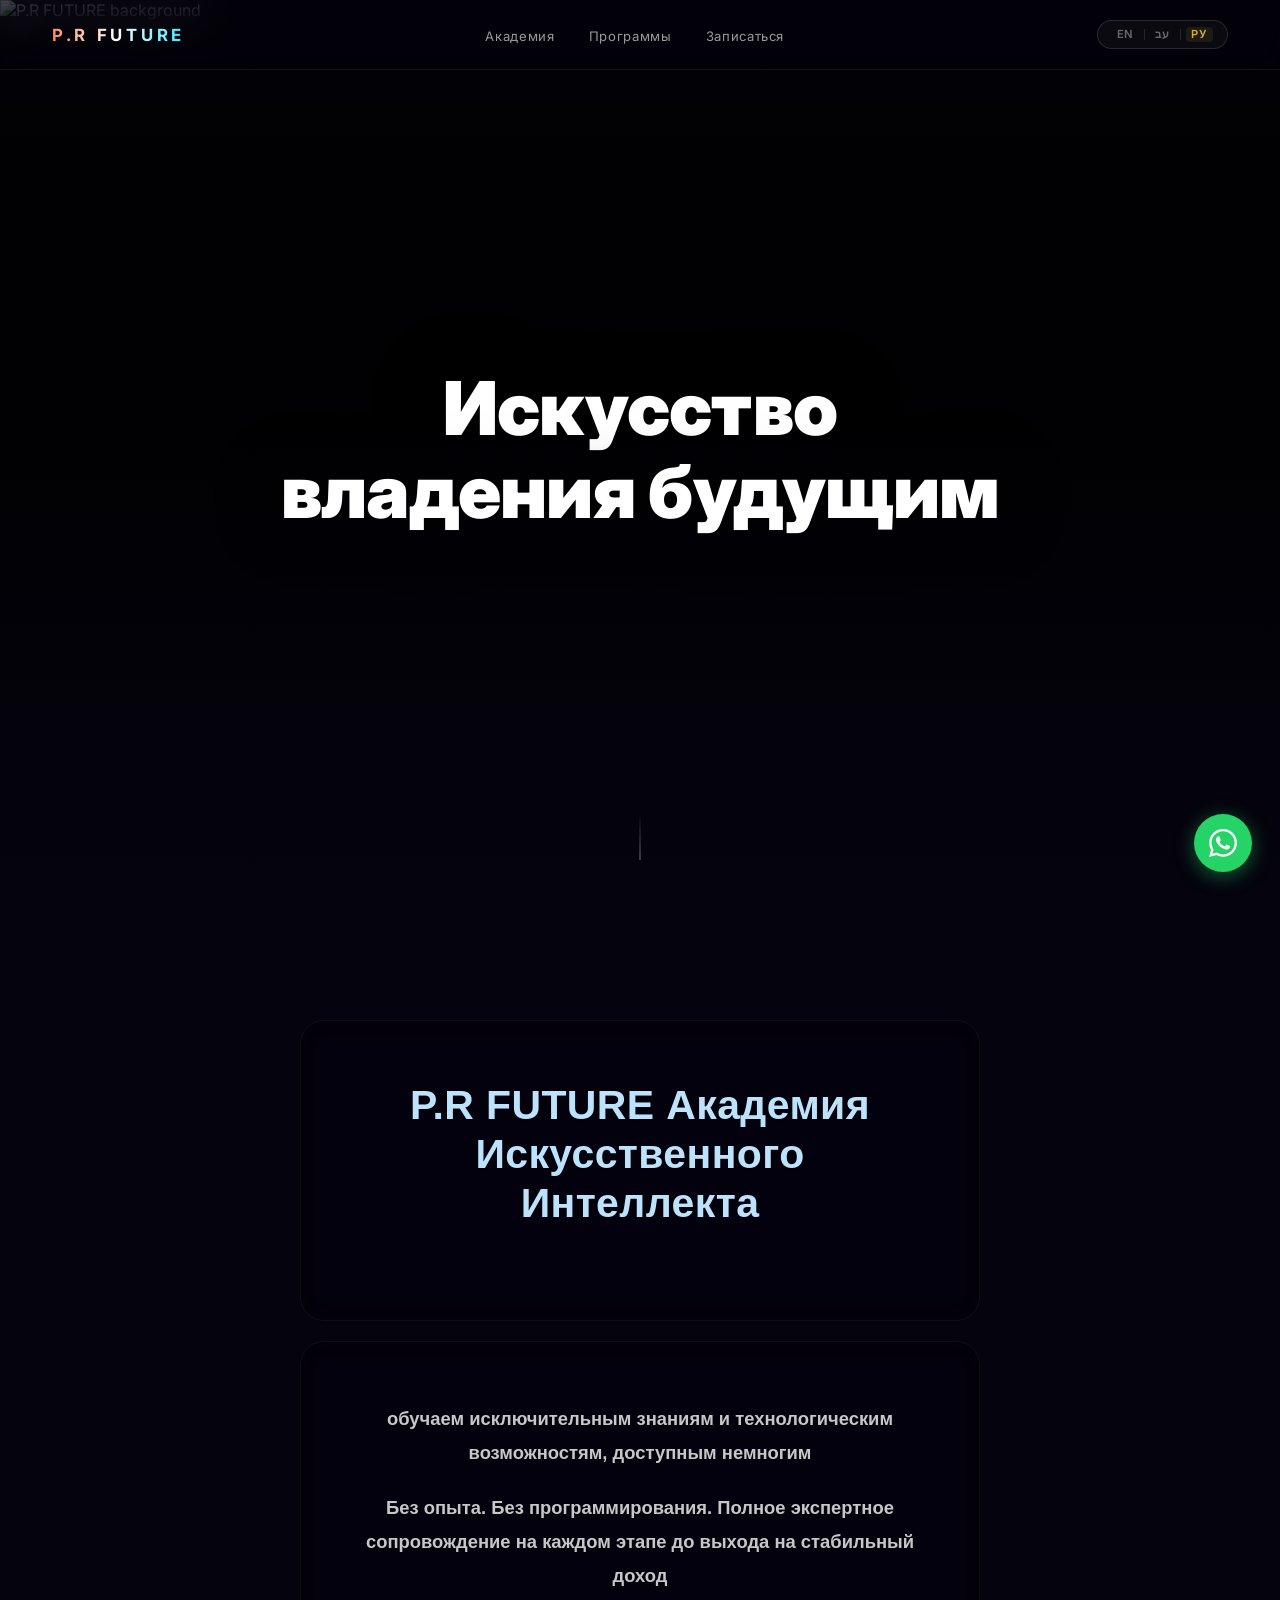
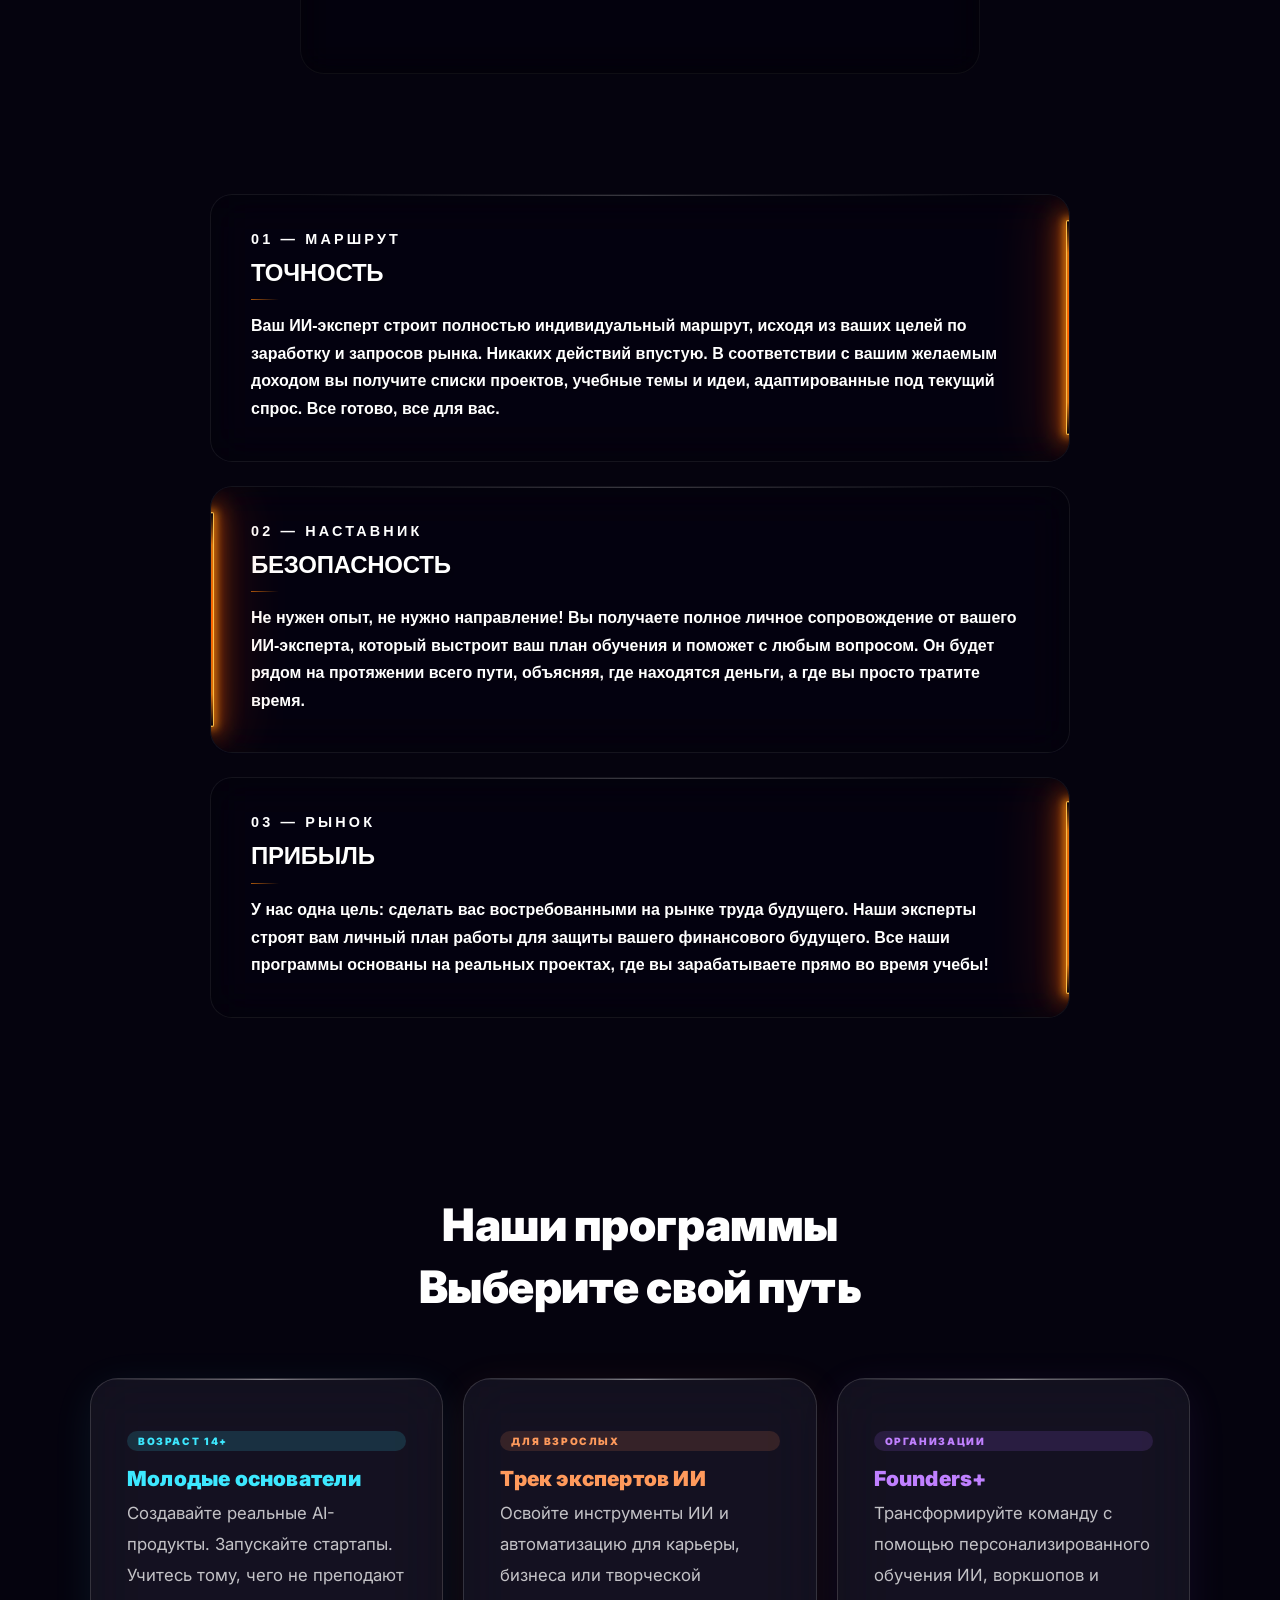
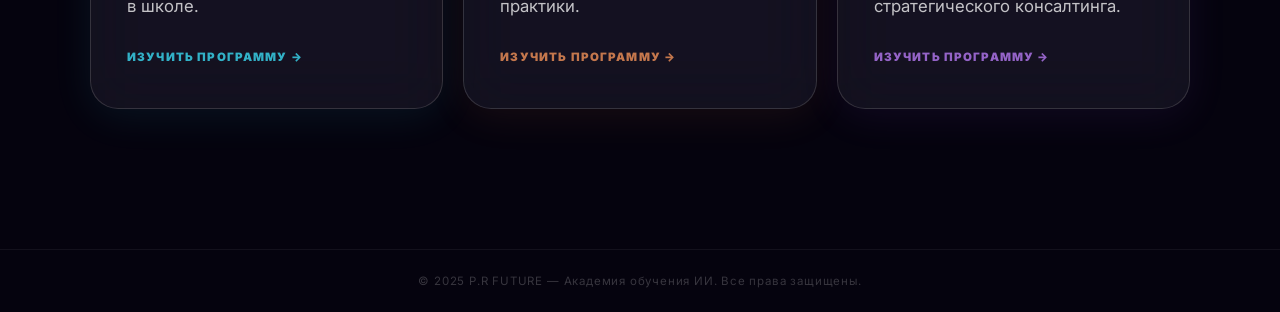
==== commit d1c1b9b7: "Add quiet luxury fade-up animation to hero heading with staggered line reveal" ====
--- a/index.html
+++ b/index.html
@@ -11,13 +11,40 @@
   font-family: 'Calibri', 'Inter', sans-serif !important;
 }
 
-/* ── Hero title — slow, deliberate bloom ── */
+/* ── Hero title — block-span flex column ── */
+.hero-title {
+  display: flex;
+  flex-direction: column;
+  align-items: center;
+  text-wrap: unset;
+}
+.hero-line2 {
+  display: block;
+  white-space: nowrap;
+  line-height: 1.12;
+}
+@media (max-width: 767px) {
+  .hero-title { font-size: 8.5vw; }
+}
+
+/* ── Hero title — quiet luxury bloom ── */
+@keyframes heroIn {
+  from { opacity: 0; transform: translateY(15px); }
+  to   { opacity: 1; transform: translateY(0); }
+}
+@keyframes heroLine2In {
+  from { opacity: 0; transform: translateY(10px); }
+  to   { opacity: 1; transform: translateY(0); }
+}
 .hero-title {
   opacity: 0;
-  transform: translateY(20px);
-  animation: heroIn 2.5s cubic-bezier(0.22, 1, 0.36, 1) 0.3s forwards;
-}
-@keyframes heroIn { to { opacity: 1; transform: translateY(0); } }
+  transform: translateY(15px);
+  animation: heroIn 2.5s cubic-bezier(0.2, 0.8, 0.2, 1) 0.3s forwards;
+}
+.hero-line2 {
+  opacity: 0;
+  animation: heroLine2In 2.2s cubic-bezier(0.2, 0.8, 0.2, 1) 0.55s forwards;
+}
 
 /* ── Vision section — Calibri typography ── */
 .vision-title {
@@ -167,7 +194,7 @@
 
 <!-- Hero -->
 <section class="hero">
-  <h1 class="hero-title" data-i18n="hero.title">The Art of Mastering the Future</h1>
+  <h1 class="hero-title"><span data-i18n="hero.title">Искусство</span><span class="hero-line2" data-i18n="hero.title2">владения&nbsp;будущим</span></h1>
   <div class="scroll-indicator">
     <div class="scroll-line"></div>
   </div>
@@ -317,7 +344,7 @@
   const T = {
     en: {
       'nav.academy':'Academy','nav.programs':'Programs','nav.enroll':'Enroll','nav.apply':'Apply Now',
-      'hero.title':'The Art of Mastering the Future',
+      'hero.title':'The Art of','hero.title2':'Mastering the Future',
       'vision.title':'P.R FUTURE AI Academy',
       'vision.body1':'We teach exceptional knowledge and technological capabilities available to a select few',
       'vision.body2':'No experience. No coding. Full expert guidance at every step until you reach a steady income.',
@@ -341,7 +368,7 @@
     },
     he: {
       'nav.academy':'האקדמיה','nav.programs':'תוכניות','nav.enroll':'הירשם','nav.apply':'הגש מועמדות',
-      'hero.title':'היכולת לשלוט בעתיד',
+      'hero.title':'היכולת','hero.title2':'לשלוט בעתיד',
       'vision.title':'P.R FUTURE אקדמיה לבינה מלאכותית',
       'vision.body1':'אנחנו מלמדים ידע יוצא דופן ויכולות טכנולוגיות שלא תפגשו מעולם',
       'vision.body2':'בלי ניסיון. בלי ידע בתכנות. ליווי מומחים מלא בכל שלב עד להגעה להכנסה יציבה',
@@ -366,7 +393,7 @@
     },
     ru: {
       'nav.academy':'Академия','nav.programs':'Программы','nav.enroll':'Записаться','nav.apply':'Подать заявку',
-      'hero.title':'Искусство владения будущим',
+      'hero.title':'Искусство','hero.title2':'владения будущим',
       'vision.title':'P.R FUTURE Академия Искусственного Интеллекта',
       'vision.body1':'обучаем исключительным знаниям и технологическим возможностям, доступным немногим',
       'vision.body2':'Без опыта. Без программирования. Полное экспертное сопровождение на каждом этапе до выхода на стабильный доход',
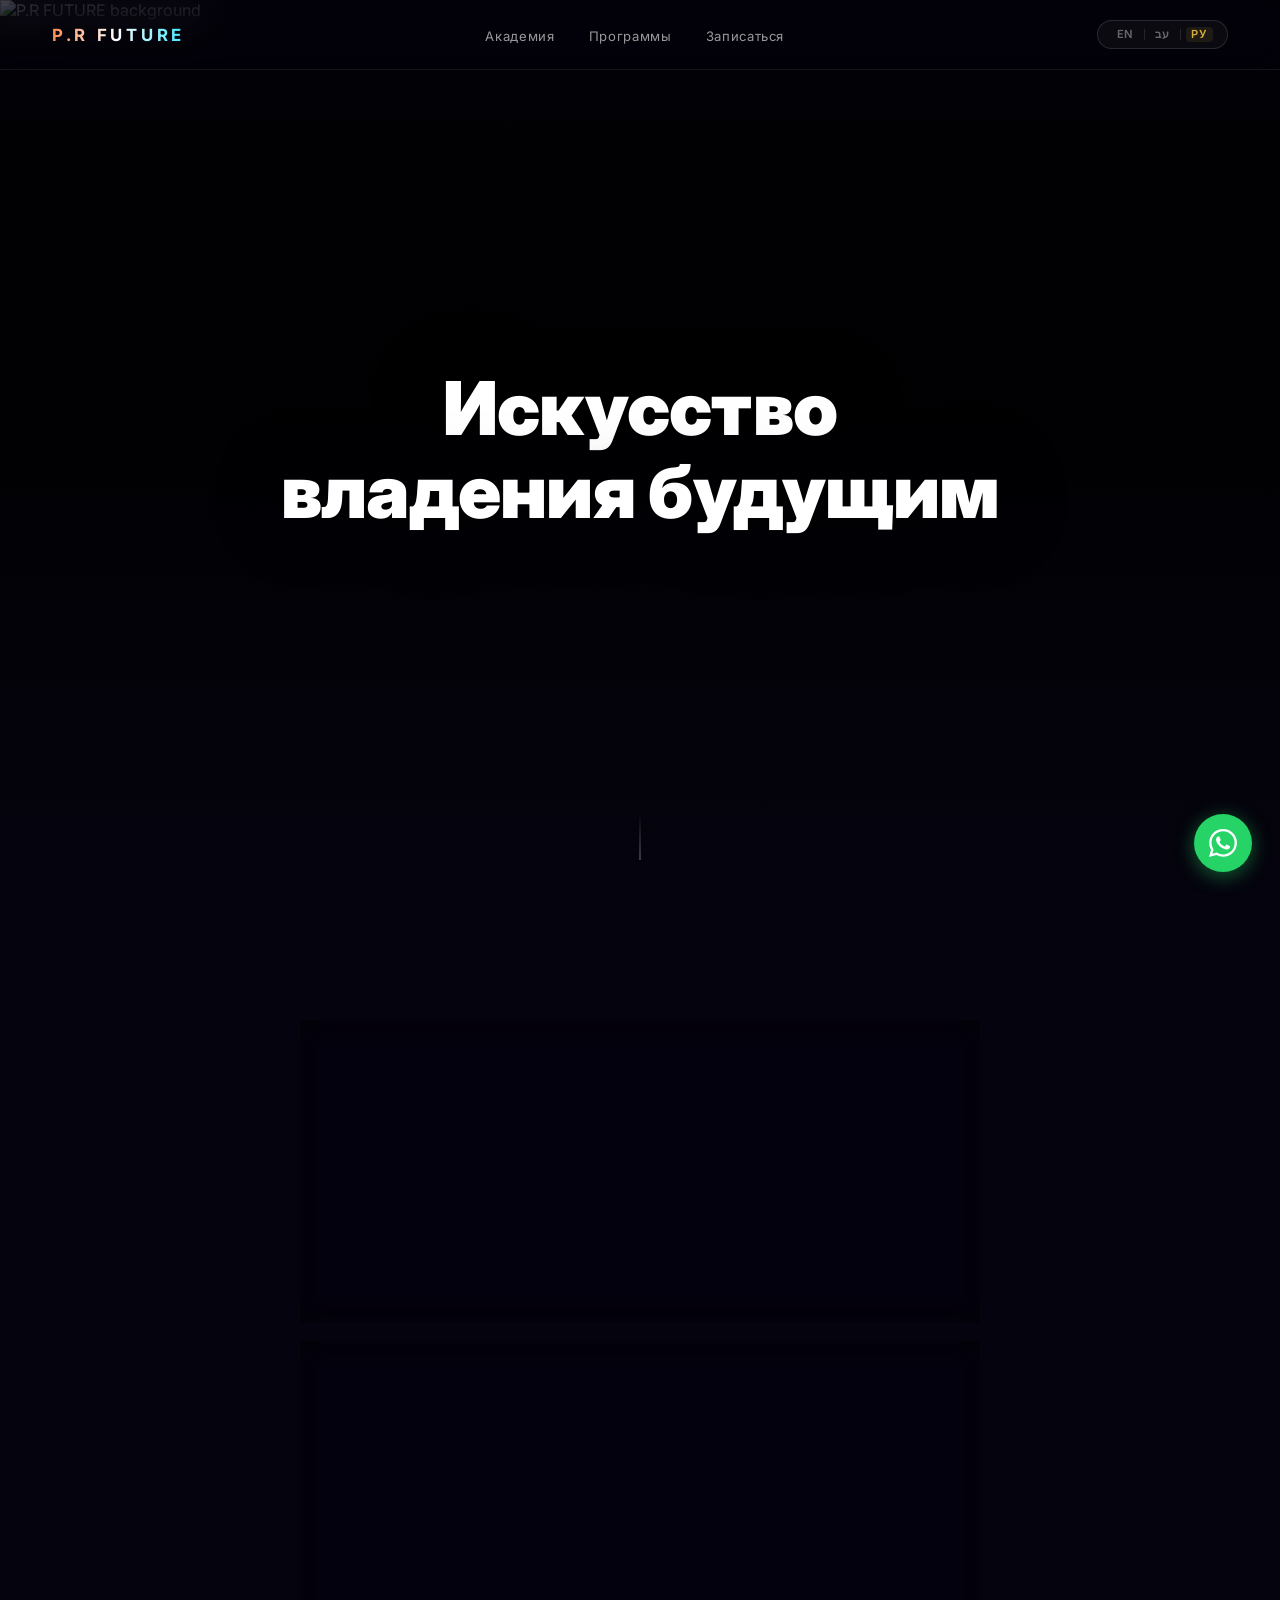
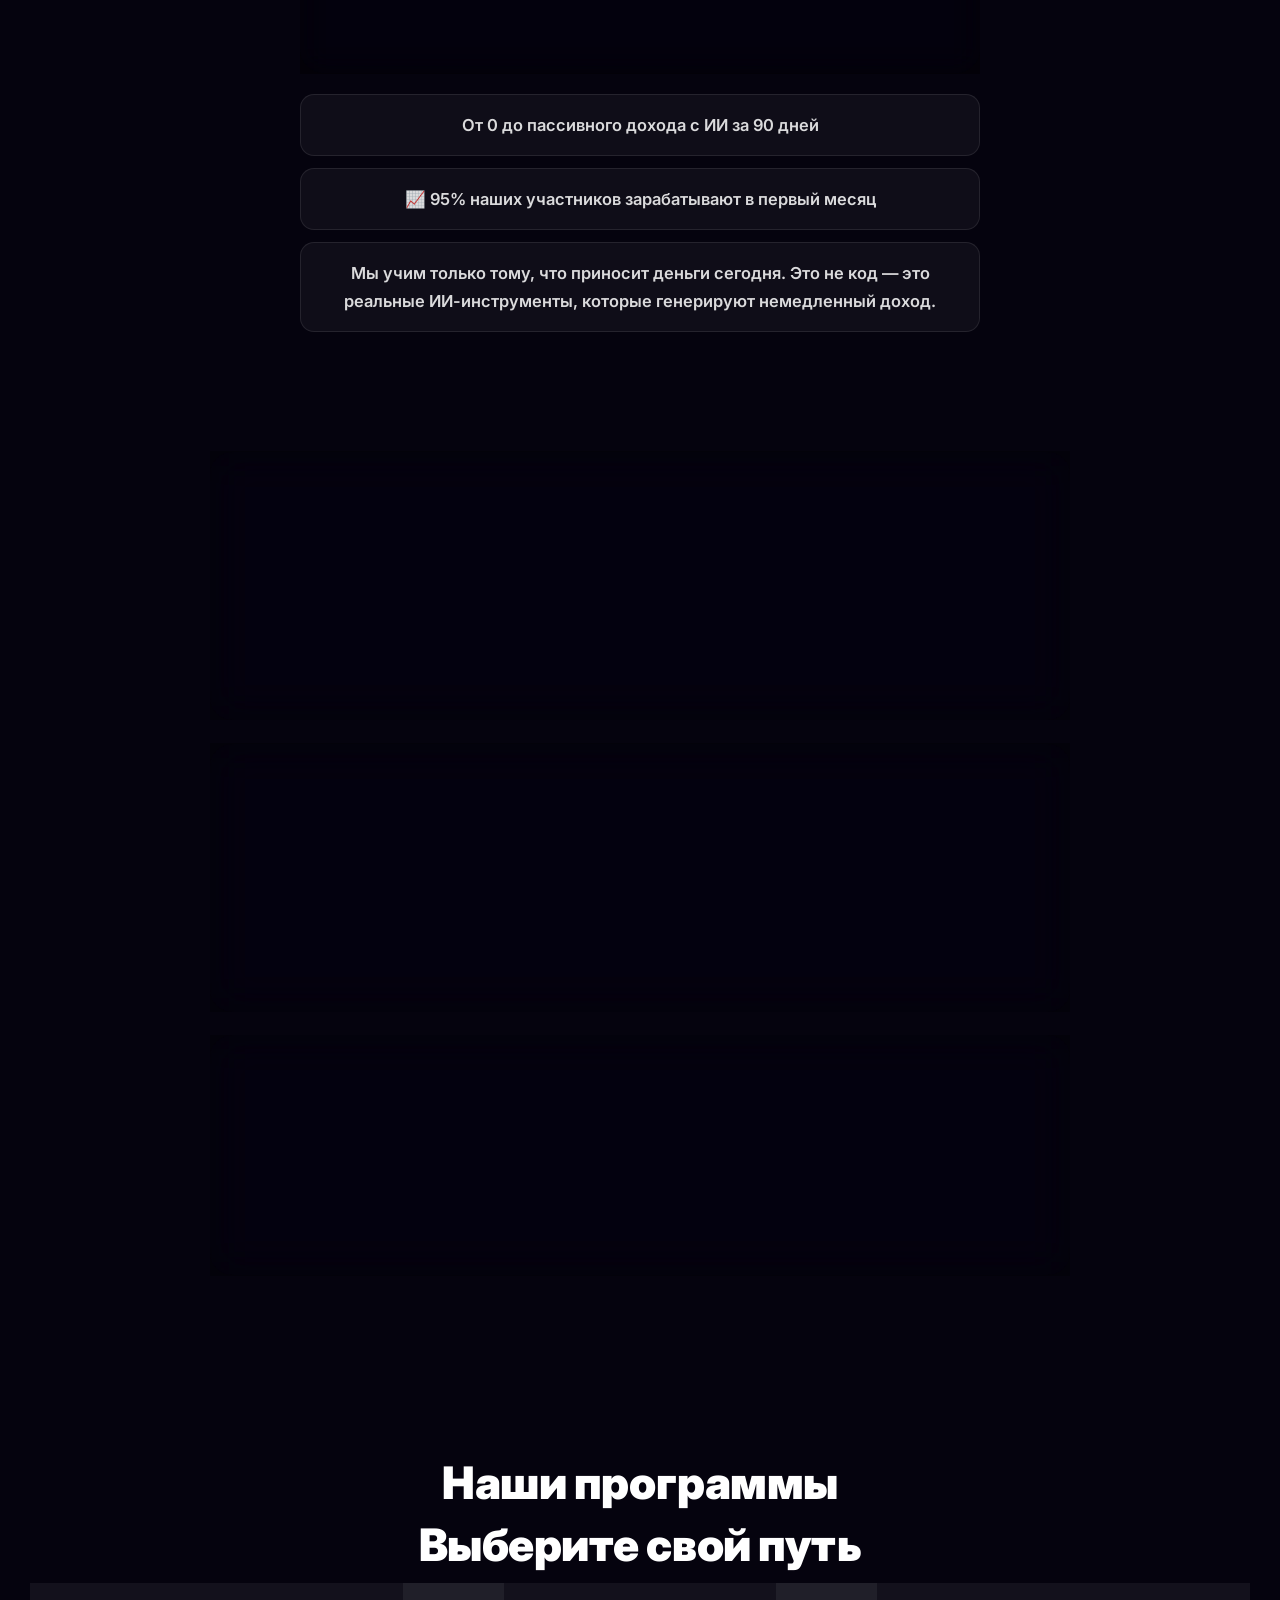
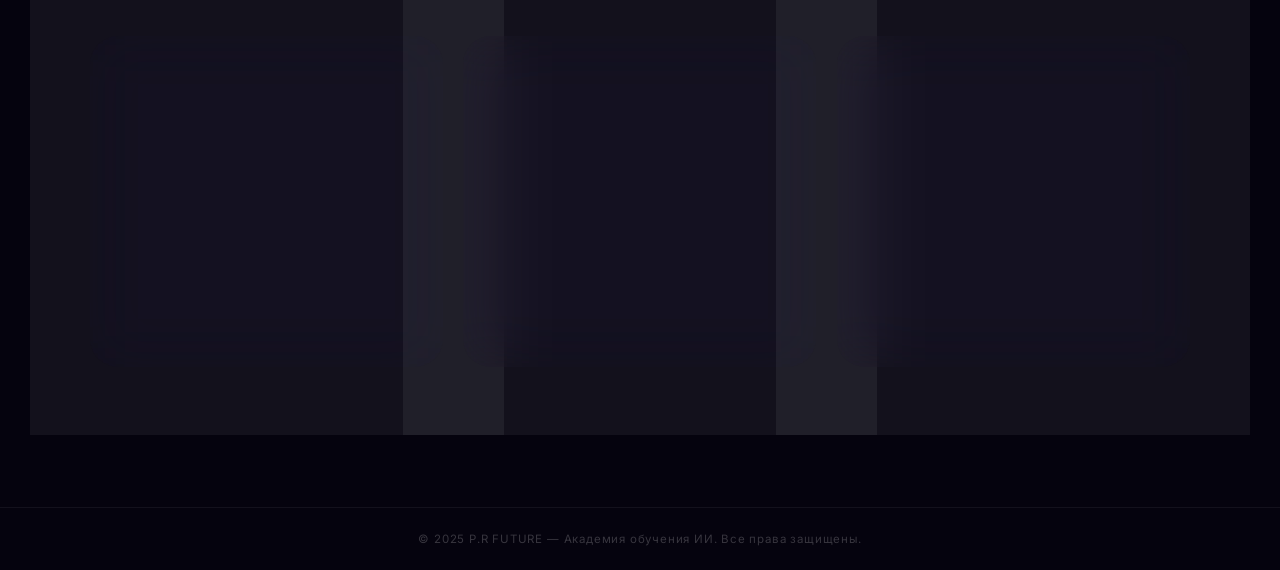
==== commit ada97709: "Add animated stat sentences below vision intro — directional slide-in with i18n" ====
--- a/index.html
+++ b/index.html
@@ -88,6 +88,51 @@
 .vision-reveal.is-visible {
   opacity: 1;
   transform: translateY(0);
+}
+
+/* ── Vision stats — directional slide-in ── */
+.vision-stats-wrap {
+  width: 100%;
+  margin-top: 20px;
+  display: flex;
+  flex-direction: column;
+  gap: 12px;
+  overflow: hidden; /* clips sliding animation; prevents horizontal overflow */
+}
+.vision-stat {
+  font-family: 'Calibri', 'Inter', system-ui, sans-serif;
+  font-size: clamp(0.88rem, 1.5vw, 1.03rem);
+  font-weight: 600;
+  color: rgba(255,255,255,0.85);
+  line-height: 1.7;
+  background: rgba(255,255,255,0.045);
+  border: 1px solid rgba(255,255,255,0.09);
+  border-radius: 14px;
+  padding: 16px 22px;
+  text-align: center;
+}
+.slide-from-right {
+  opacity: 0;
+  transform: translateX(80px);
+  transition: opacity 0.9s cubic-bezier(0.22, 1, 0.36, 1),
+              transform 0.9s cubic-bezier(0.22, 1, 0.36, 1);
+}
+.slide-from-left {
+  opacity: 0;
+  transform: translateX(-80px);
+  transition: opacity 0.9s cubic-bezier(0.22, 1, 0.36, 1),
+              transform 0.9s cubic-bezier(0.22, 1, 0.36, 1);
+}
+.slide-from-right.is-visible,
+.slide-from-left.is-visible  { opacity: 1; transform: translateX(0); }
+/* RTL: swap initial slide directions so motion feels natural */
+[dir="rtl"] .slide-from-right:not(.is-visible) { transform: translateX(-80px); }
+[dir="rtl"] .slide-from-left:not(.is-visible)  { transform: translateX(80px);  }
+.s-delay-1 { transition-delay: 0.12s; }
+.s-delay-2 { transition-delay: 0.32s; }
+.s-delay-3 { transition-delay: 0.52s; }
+@media (max-width: 900px) {
+  .vision-stat { font-size: 0.87rem; padding: 14px 18px; }
 }
 
 /* ══ USP SECTION ══════════════════════════════════════════ */
@@ -216,6 +261,11 @@
         turning ideas into products and students into creators.
       </p>
     </div>
+    <div class="vision-stats-wrap">
+      <div class="vision-stat slide-from-right s-delay-1" data-i18n="stat1">From 0 to Passive Income with AI in 90 days</div>
+      <div class="vision-stat slide-from-left  s-delay-2" data-i18n="stat2">📈 95% of our students generate income in their first month</div>
+      <div class="vision-stat slide-from-right s-delay-3" data-i18n="stat3">We only teach what makes money today. It's not about coding - these are real AI Tools that generate immediate income.</div>
+    </div>
   </div>
 </section>
 
@@ -313,6 +363,13 @@
     { threshold: 0.18 }
   );
   document.querySelectorAll('.vision-reveal').forEach(el => visionObs.observe(el));
+
+  // Vision stats — directional slide-in
+  const statsObs = new IntersectionObserver(
+    (entries) => entries.forEach(e => { if (e.isIntersecting) { e.target.classList.add('is-visible'); statsObs.unobserve(e.target); } }),
+    { threshold: 0.1 }
+  );
+  document.querySelectorAll('.vision-stat').forEach(el => statsObs.observe(el));
 
   // 3D tilt on glass cards
   document.querySelectorAll('.glass-card').forEach(card => {
@@ -348,6 +405,9 @@
       'vision.title':'P.R FUTURE AI Academy',
       'vision.body1':'We teach exceptional knowledge and technological capabilities available to a select few',
       'vision.body2':'No experience. No coding. Full expert guidance at every step until you reach a steady income.',
+      'stat1':'From 0 to Passive Income with AI in 90 days',
+      'stat2':'📈 95% of our students generate income in their first month',
+      'stat3':"We only teach what makes money today. It's not about coding - these are real AI Tools that generate immediate income.",
       'usp1.num':'01 — Roadmap','usp1.title':'PRECISION',
       'usp1.body':"Your AI expert builds a completely personalized roadmap based on your financial goals and current market demand. You won't build things for no reason. Based on your target income, you will receive project lists, study modules, and personalized ideas tailored to market needs. Everything is ready, everything is for you.",
       'usp2.num':'02 — Mentorship','usp2.title':'SECURITY',
@@ -372,6 +432,9 @@
       'vision.title':'P.R FUTURE אקדמיה לבינה מלאכותית',
       'vision.body1':'אנחנו מלמדים ידע יוצא דופן ויכולות טכנולוגיות שלא תפגשו מעולם',
       'vision.body2':'בלי ניסיון. בלי ידע בתכנות. ליווי מומחים מלא בכל שלב עד להגעה להכנסה יציבה',
+      'stat1':'מ-0 ל-Passive Income עם AI בתוך 90 יום',
+      'stat2':'📈 95% מהתלמידים שלנו מרוויחים בחודש הראשון',
+      'stat3':'אנחנו מלמדים רק את מה שמרוויח כסף היום זה לא קודים - זה AI Tools אמיתיים שמניבים הכנסה מיידית',
       'usp1.num':'01 — מסלול','usp1.title':'דיוק',
       'usp1.body':"מומחה ה-AI שלך שבונה לך מסלול אישי לחלוטין — לפי מה שאתה רוצה להרוויח ולפי מה שהשוק מחפש עכשיו. לא תבנה דברים סתם. לפי סכומי ההכנסה שאתה רוצה להרוויח תקבל רשימות פרויקטים, נושאי לימוד, רעיונות מותאמים אישית בהתאם לביקוש שיש כרגע בשוק. הכל מוכן בשבילך.",
       'usp2.num':'02 — ליווי','usp2.title':'ביטחון',
@@ -397,6 +460,9 @@
       'vision.title':'P.R FUTURE Академия Искусственного Интеллекта',
       'vision.body1':'обучаем исключительным знаниям и технологическим возможностям, доступным немногим',
       'vision.body2':'Без опыта. Без программирования. Полное экспертное сопровождение на каждом этапе до выхода на стабильный доход',
+      'stat1':'От 0 до пассивного дохода с ИИ за 90 дней',
+      'stat2':'📈 95% наших участников зарабатывают в первый месяц',
+      'stat3':'Мы учим только тому, что приносит деньги сегодня. Это не код — это реальные ИИ-инструменты, которые генерируют немедленный доход.',
       'usp1.num':'01 — Маршрут','usp1.title':'ТОЧНОСТЬ',
       'usp1.body':'Ваш ИИ-эксперт строит полностью индивидуальный маршрут, исходя из ваших целей по заработку и запросов рынка. Никаких действий впустую. В соответствии с вашим желаемым доходом вы получите списки проектов, учебные темы и идеи, адаптированные под текущий спрос. Все готово, все для вас.',
       'usp2.num':'02 — Наставник','usp2.title':'БЕЗОПАСНОСТЬ',
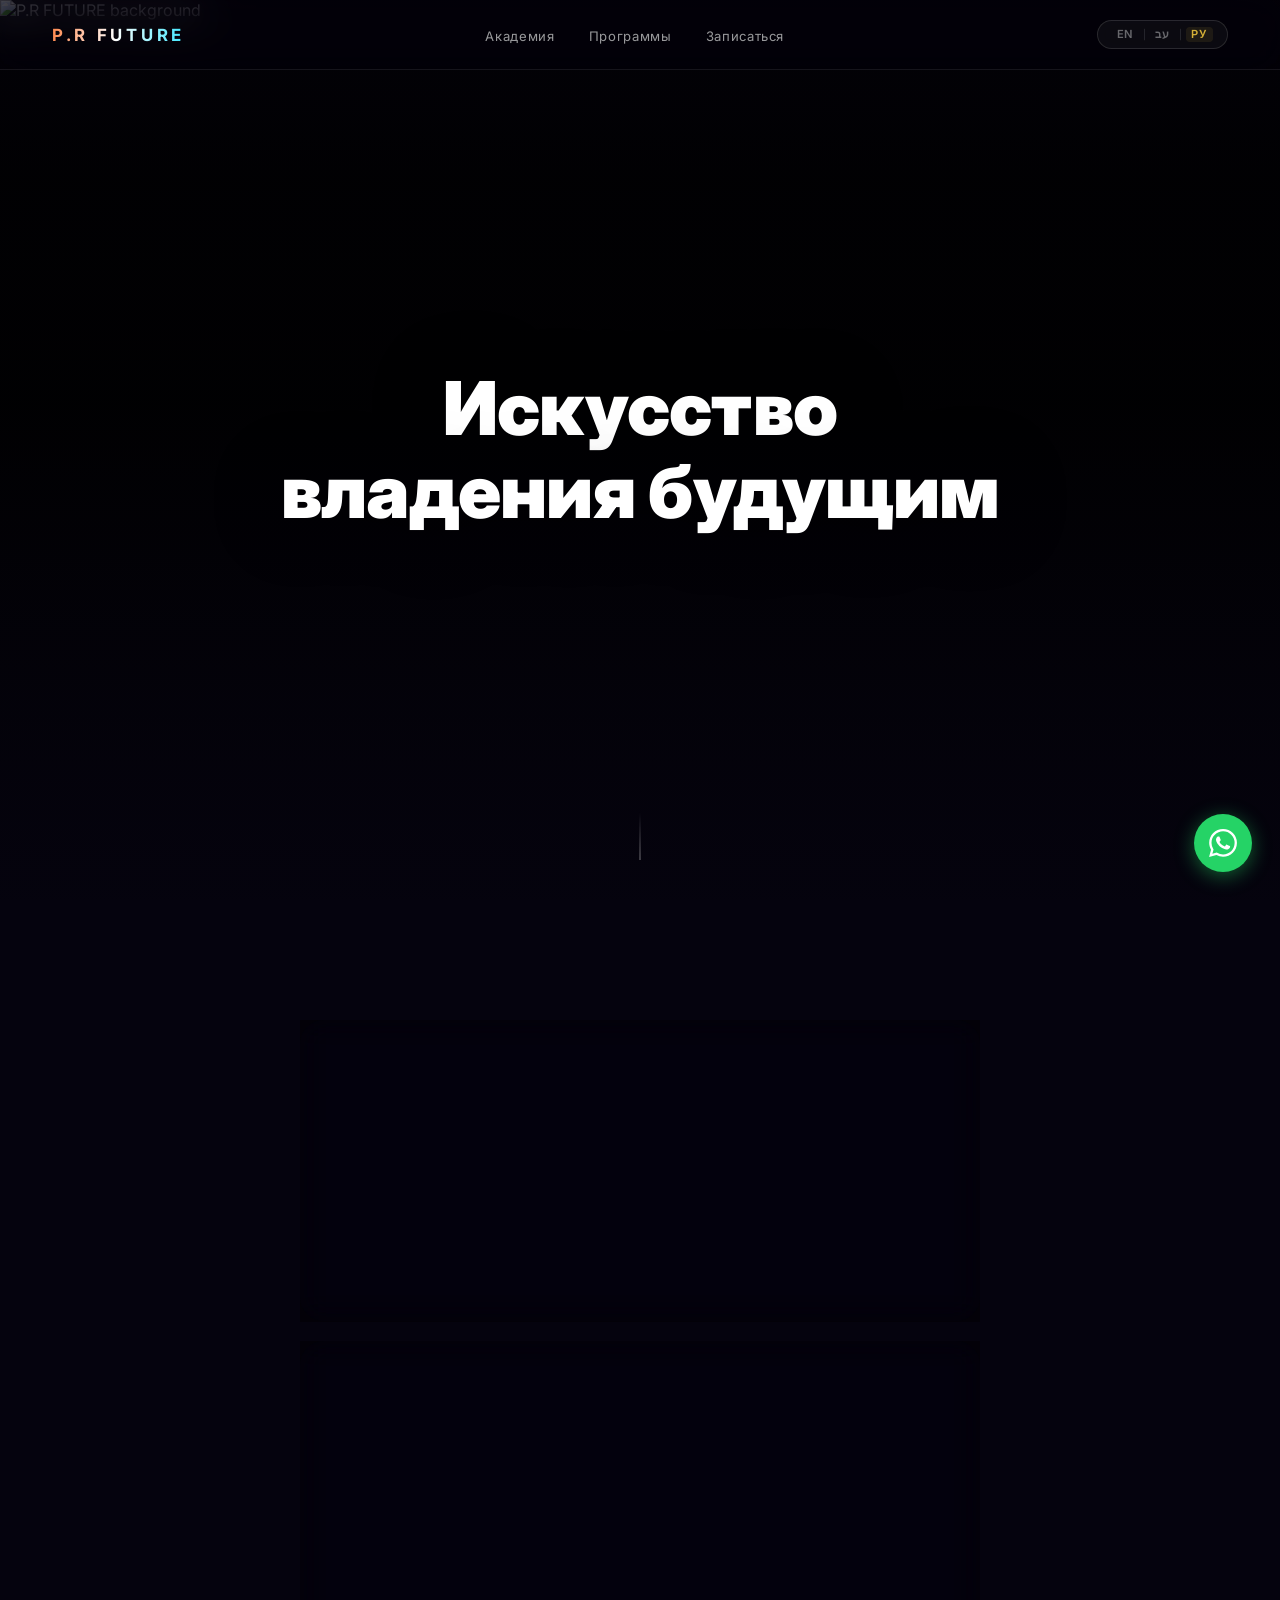
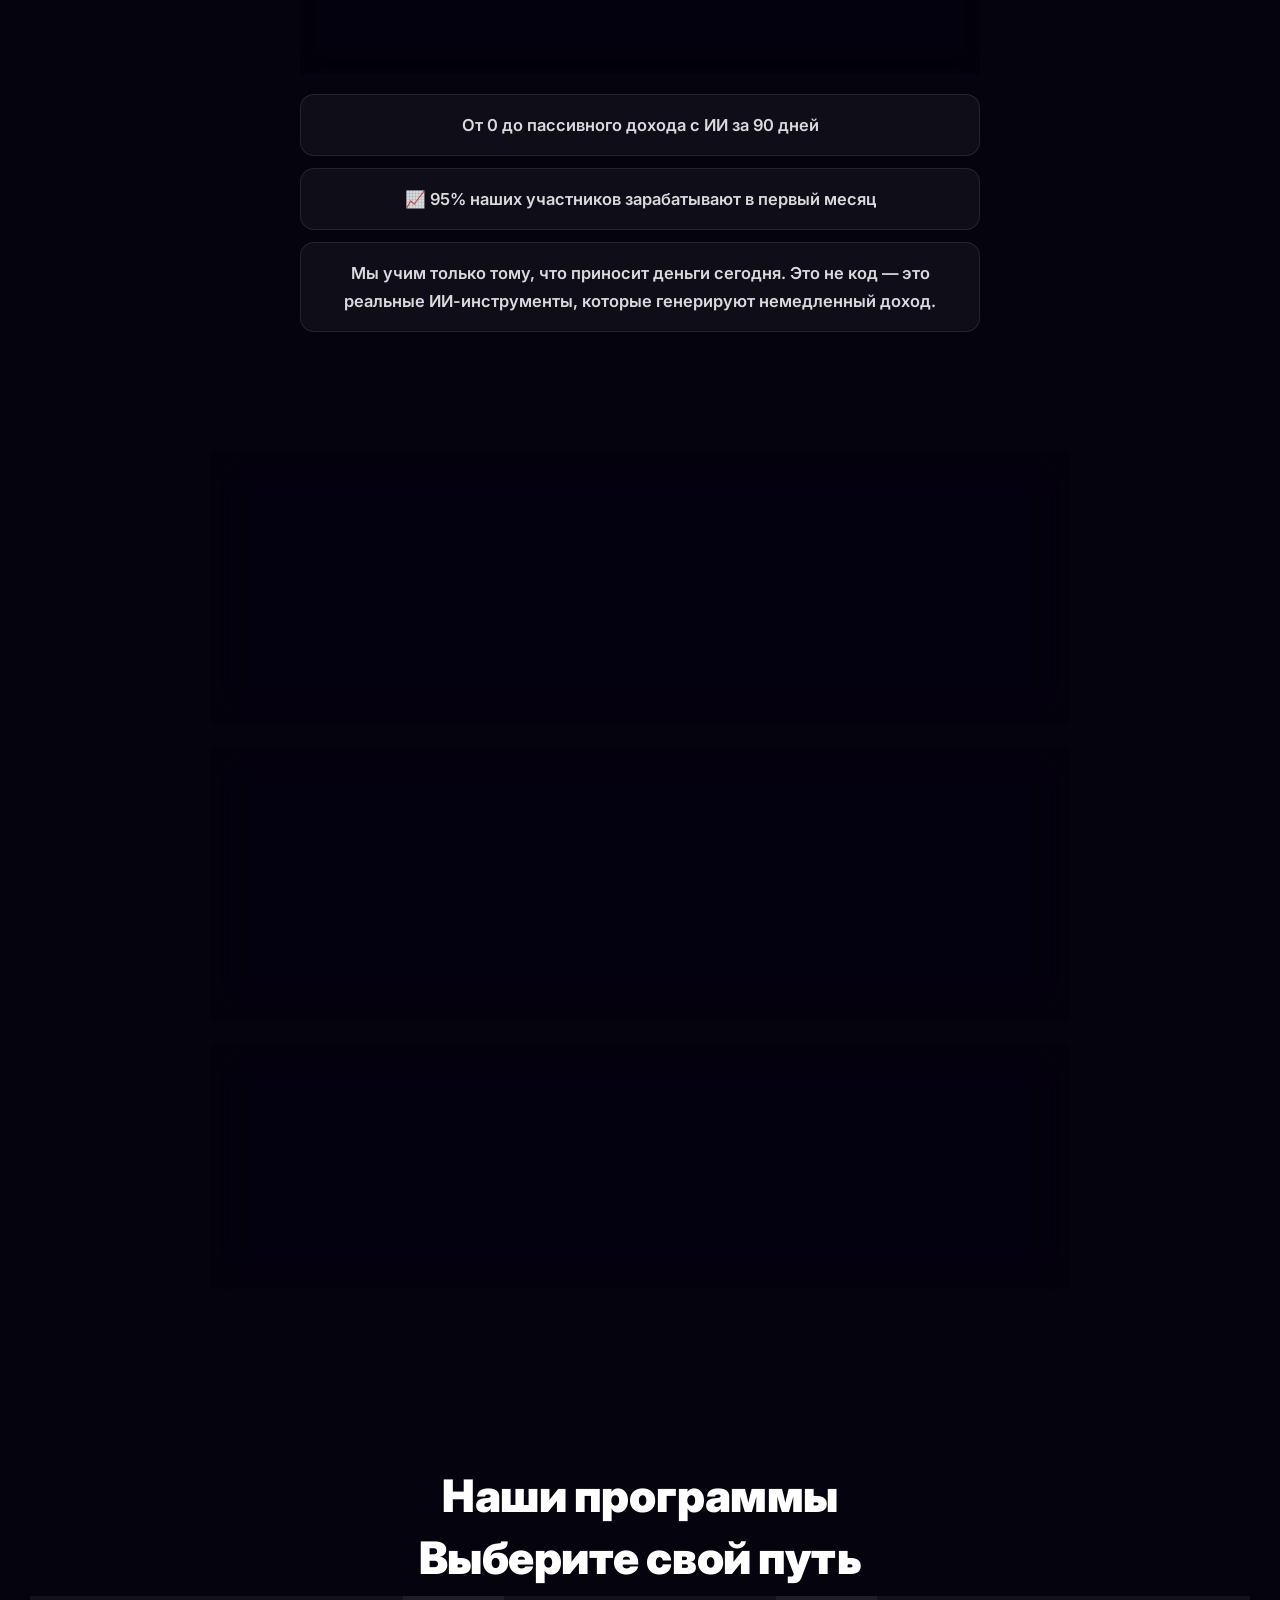
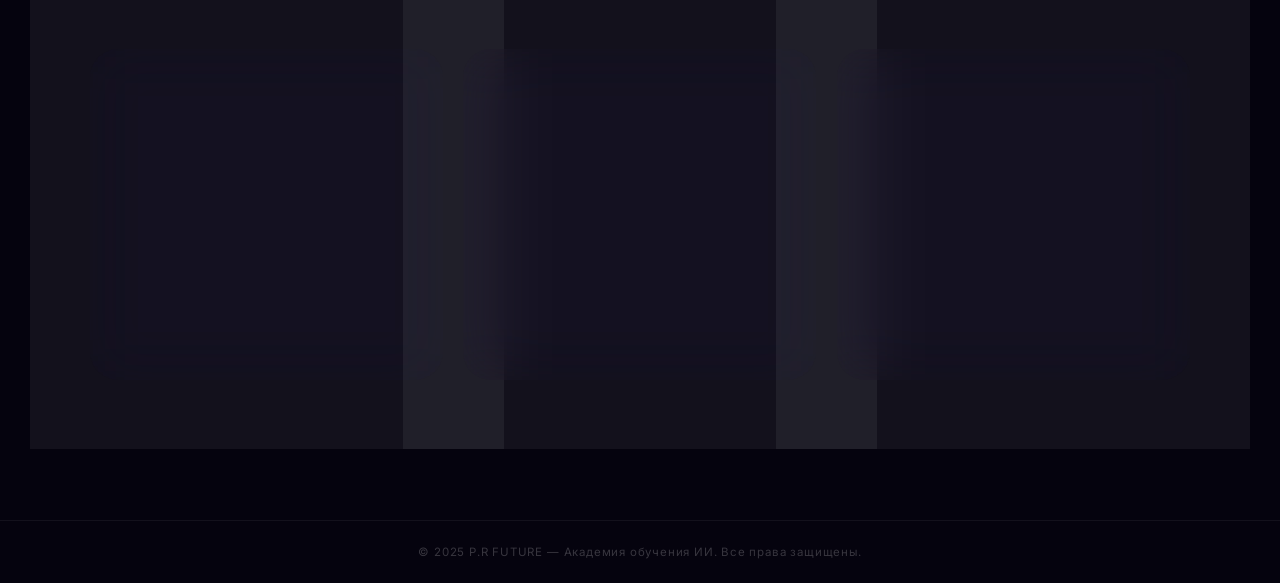
==== commit d9a7d4b0: "Update USP card eyebrow labels with INCOME GUARANTEE / AI MENTOR / REAL MONEY for EN, HE, RU" ====
--- a/index.html
+++ b/index.html
@@ -186,7 +186,7 @@
   content: ''; position: absolute; top: 0; left: 10%; right: 10%; height: 1px;
   background: linear-gradient(90deg, transparent, rgba(255,255,255,0.22), transparent);
 }
-.usp-body-wrap { padding: 36px 40px 38px; display: flex; flex-direction: column; gap: 12px; flex: 1; }.usp-num { font-size: 0.9rem; font-weight: 700; letter-spacing: 0.22em; text-transform: uppercase; color: #ffffff; font-family: 'Calibri', sans-serif; }
+.usp-body-wrap { padding: 36px 40px 38px; display: flex; flex-direction: column; gap: 12px; flex: 1; }.usp-num { font-size: 0.82rem; font-weight: 800; letter-spacing: 0.04em; line-height: 1.55; color: #ffffff; font-family: 'Calibri', sans-serif; }
 .usp-title { font-size: 1.5rem; font-weight: 900; color: #ffffff; letter-spacing: -0.01em; line-height: 1.2; font-family: 'Calibri', sans-serif; text-shadow: 0 2px 4px rgba(0,0,0,0.5); }
 .usp-rule { width: 28px; height: 1px; background: linear-gradient(90deg, rgba(255,130,10,0.65), transparent); }
 .usp-text { font-size: 1rem; font-weight: 700; color: #ffffff; line-height: 1.72; font-family: 'Calibri', sans-serif; text-shadow: 0 1px 3px rgba(0,0,0,0.4); }
@@ -408,11 +408,11 @@
       'stat1':'From 0 to Passive Income with AI in 90 days',
       'stat2':'📈 95% of our students generate income in their first month',
       'stat3':"We only teach what makes money today. It's not about coding - these are real AI Tools that generate immediate income.",
-      'usp1.num':'01 — Roadmap','usp1.title':'PRECISION',
+      'usp1.num':'01 — INCOME GUARANTEE: Build a profitable project within weeks','usp1.title':'PRECISION',
       'usp1.body':"Your AI expert builds a completely personalized roadmap based on your financial goals and current market demand. You won't build things for no reason. Based on your target income, you will receive project lists, study modules, and personalized ideas tailored to market needs. Everything is ready, everything is for you.",
-      'usp2.num':'02 — Mentorship','usp2.title':'SECURITY',
+      'usp2.num':"02 — 1:1 AI MENTOR: Not a course - it's structured human mentorship",'usp2.title':'SECURITY',
       'usp2.body':"No experience or direction needed! Receive full personal mentorship from your AI expert who builds your custom learning path and supports you through every question or issue. They are with you every step of the way, teaching and explaining where the money is and where you are wasting your time.",
-      'usp3.num':'03 — Market','usp3.title':'PROFIT',
+      'usp3.num':'03 — REAL MONEY: Not a simulation - earn real money while you learn','usp3.title':'PROFIT',
       'usp3.body':"We have one goal: to make you relevant in tomorrow's job market. Our experts design a personal work plan to safeguard your financial future. All our tracks are built on real-world projects where you earn while you learn!",
       'card1.tag':'Ages 14+','card1.title':'Young Founders',
       'card1.desc':"Build real AI products. Launch real startups. Learn what school doesn't teach.",
@@ -435,11 +435,11 @@
       'stat1':'מ-0 ל-Passive Income עם AI בתוך 90 יום',
       'stat2':'📈 95% מהתלמידים שלנו מרוויחים בחודש הראשון',
       'stat3':'אנחנו מלמדים רק את מה שמרוויח כסף היום זה לא קודים - זה AI Tools אמיתיים שמניבים הכנסה מיידית',
-      'usp1.num':'01 — מסלול','usp1.title':'דיוק',
+      'usp1.num':'01 — INCOME GUARANTEE: תבנה פרויקט שמרוויח בתוך שבועות','usp1.title':'דיוק',
       'usp1.body':"מומחה ה-AI שלך שבונה לך מסלול אישי לחלוטין — לפי מה שאתה רוצה להרוויח ולפי מה שהשוק מחפש עכשיו. לא תבנה דברים סתם. לפי סכומי ההכנסה שאתה רוצה להרוויח תקבל רשימות פרויקטים, נושאי לימוד, רעיונות מותאמים אישית בהתאם לביקוש שיש כרגע בשוק. הכל מוכן בשבילך.",
-      'usp2.num':'02 — ליווי','usp2.title':'ביטחון',
+      'usp2.num':'02 — 1:1 AI MENTOR: לא קורס - זה ליווי מסודר של בן אדם','usp2.title':'ביטחון',
       'usp2.body':'לא צריך ניסיון, לא צריך כיוון! מקבל ליווי אישי מלא ממומחה ה-AI שלך שבונה לך מסלול לימוד ומלווה אותך לכל שאלה תקלה ובעיה. הוא לאורך כל הדרך איתכם. ילמד ויסביר איפה נמצא הכסף ואיפה אתם מבזבזים את הזמן.',
-      'usp3.num':'03 — שוק','usp3.title':'רווח',
+      'usp3.num':'03 — REAL MONEY: לא תרגיל סימולציה - זה כסף אמיתי שאתה מרוויח בזמן הלימודים','usp3.title':'רווח',
       'usp3.body':'יש לנו מטרה אחת: להפוך אתכם לרלוונטיים בשוק העבודה של המחר. המומחים שלנו בונים לכם תוכנית עבודה אישית שנועדה להגן על העתיד הכלכלי שלכם. כל מסלולי הלימוד שלנו בנויים על פרויקטים אמיתיים בהם אתם מרוויחים כסף תוך כדי הלימודים!',
       'programs.eyebrow':'התוכניות שלנו','programs.title':'בחר את המסלול שלך',
       'card1.tag':'גילאים 14+','card1.title':'מייסדים צעירים',
@@ -463,11 +463,11 @@
       'stat1':'От 0 до пассивного дохода с ИИ за 90 дней',
       'stat2':'📈 95% наших участников зарабатывают в первый месяц',
       'stat3':'Мы учим только тому, что приносит деньги сегодня. Это не код — это реальные ИИ-инструменты, которые генерируют немедленный доход.',
-      'usp1.num':'01 — Маршрут','usp1.title':'ТОЧНОСТЬ',
+      'usp1.num':'01 — INCOME GUARANTEE: Создайте прибыльный проект за считанные недели','usp1.title':'ТОЧНОСТЬ',
       'usp1.body':'Ваш ИИ-эксперт строит полностью индивидуальный маршрут, исходя из ваших целей по заработку и запросов рынка. Никаких действий впустую. В соответствии с вашим желаемым доходом вы получите списки проектов, учебные темы и идеи, адаптированные под текущий спрос. Все готово, все для вас.',
-      'usp2.num':'02 — Наставник','usp2.title':'БЕЗОПАСНОСТЬ',
+      'usp2.num':'02 — 1:1 AI MENTOR: Не курс - это структурированное личное наставничество','usp2.title':'БЕЗОПАСНОСТЬ',
       'usp2.body':'Не нужен опыт, не нужно направление! Вы получаете полное личное сопровождение от вашего ИИ-эксперта, который выстроит ваш план обучения и поможет с любым вопросом. Он будет рядом на протяжении всего пути, объясняя, где находятся деньги, а где вы просто тратите время.',
-      'usp3.num':'03 — Рынок','usp3.title':'ПРИБЫЛЬ',
+      'usp3.num':'03 — REAL MONEY: Не симуляция - зарабатывайте реальные деньги во время обучения','usp3.title':'ПРИБЫЛЬ',
       'usp3.body':'У нас одна цель: сделать вас востребованными на рынке труда будущего. Наши эксперты строят вам личный план работы для защиты вашего финансового будущего. Все наши программы основаны на реальных проектах, где вы зарабатываете прямо во время учебы!',
       'programs.eyebrow':'Наши программы','programs.title':'Выберите свой путь',
       'card1.tag':'Возраст 14+','card1.title':'Молодые основатели',
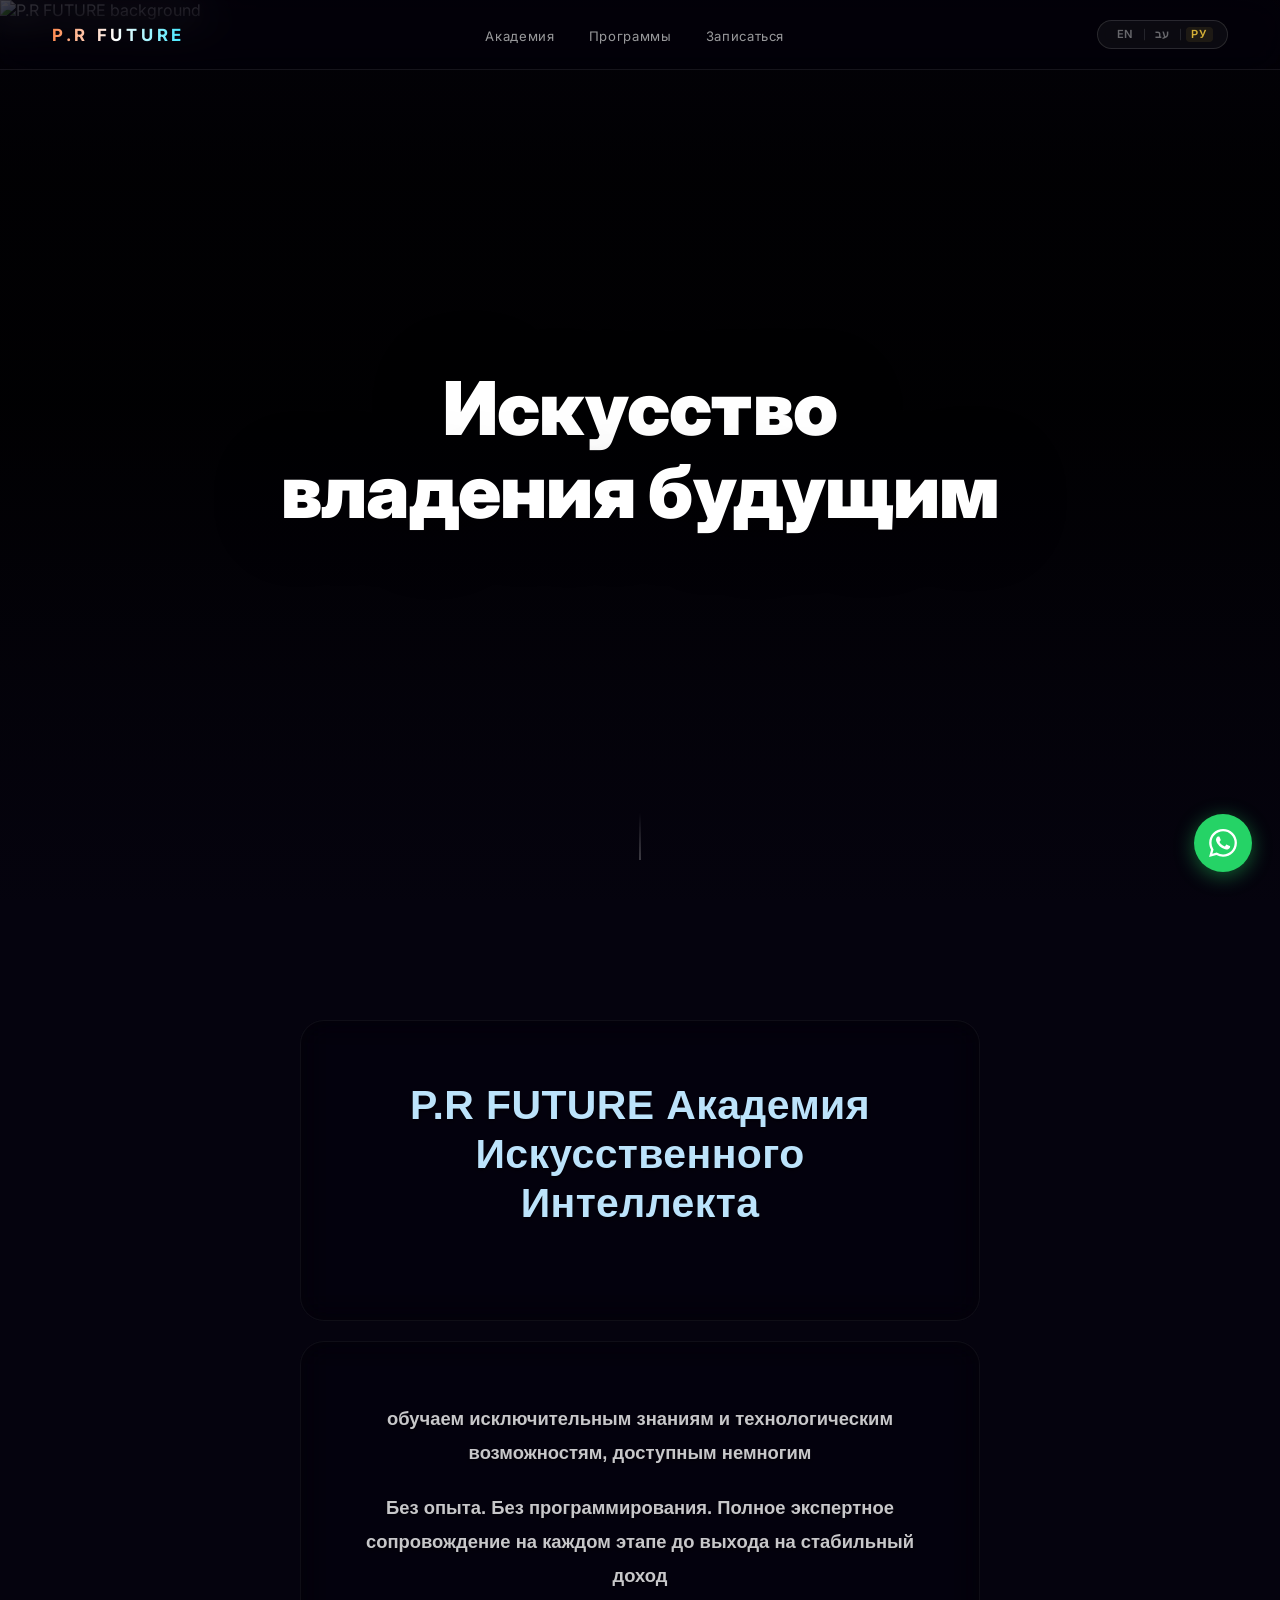
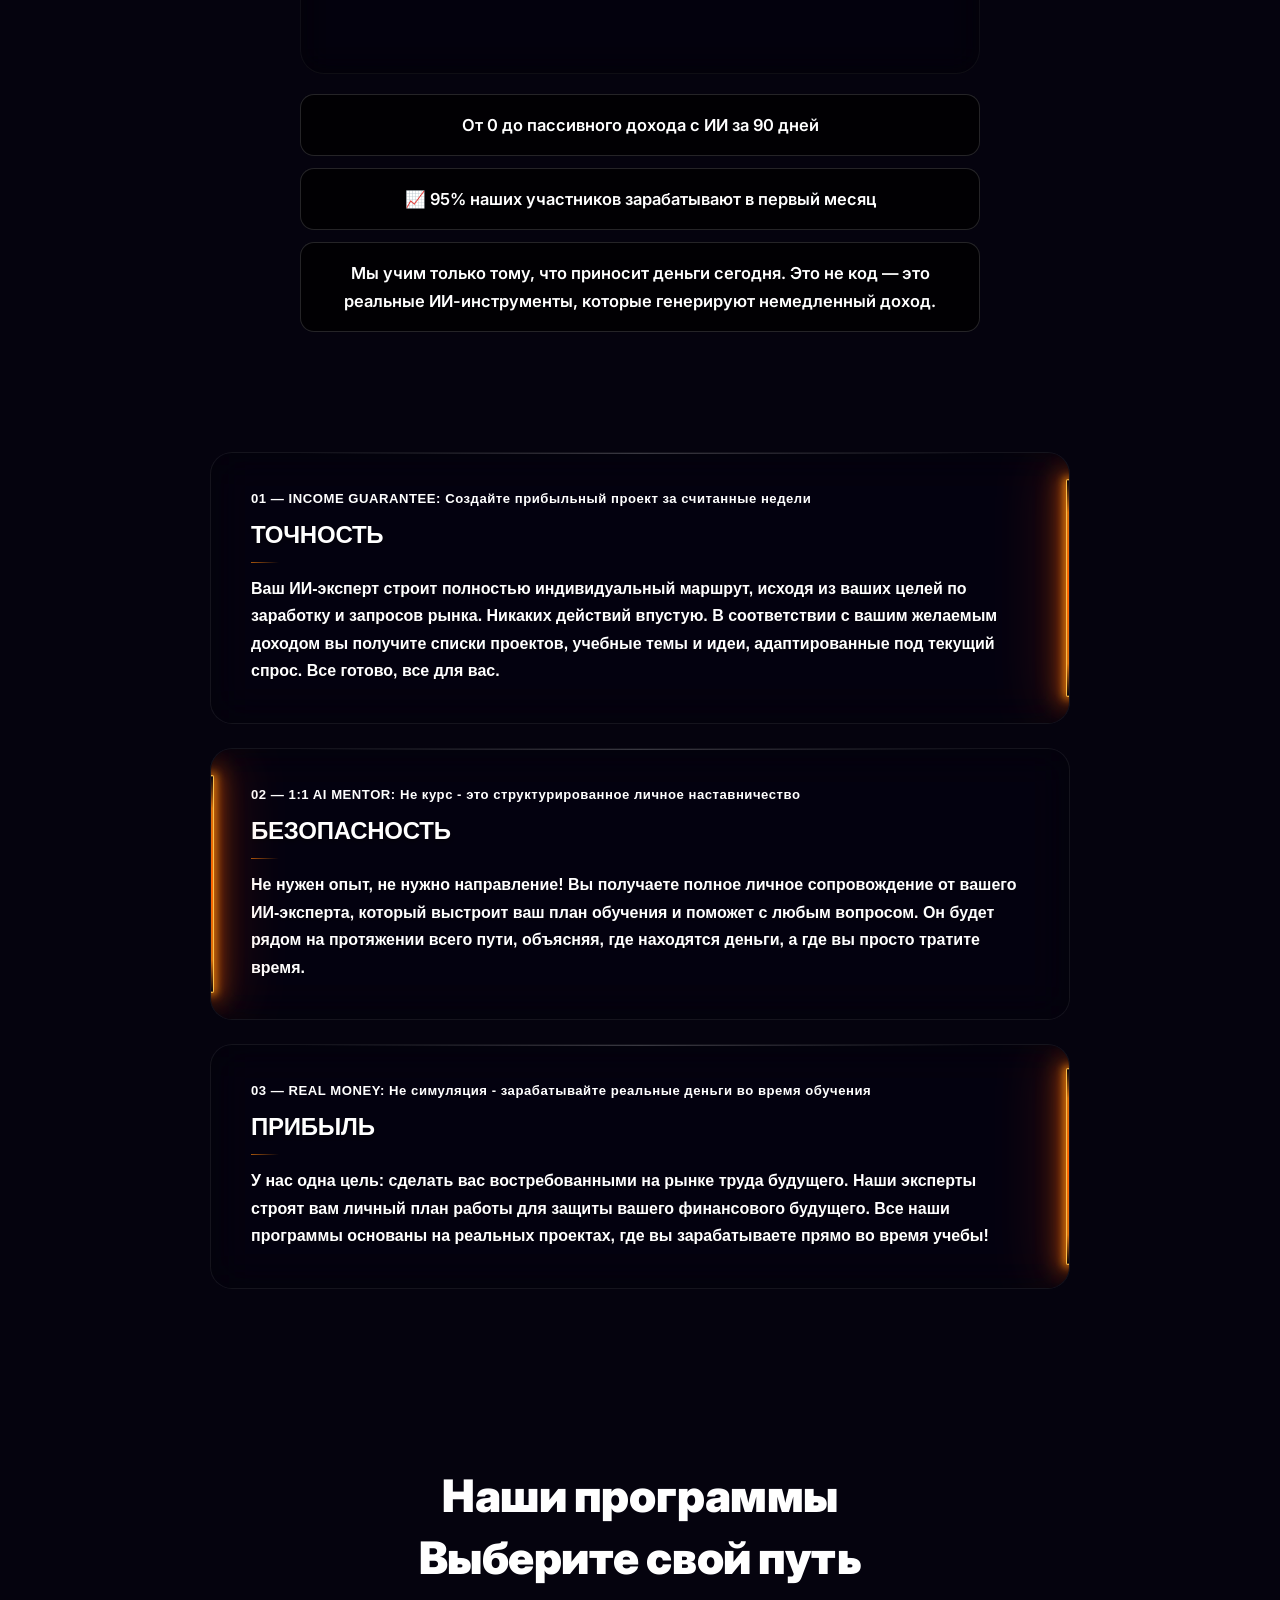
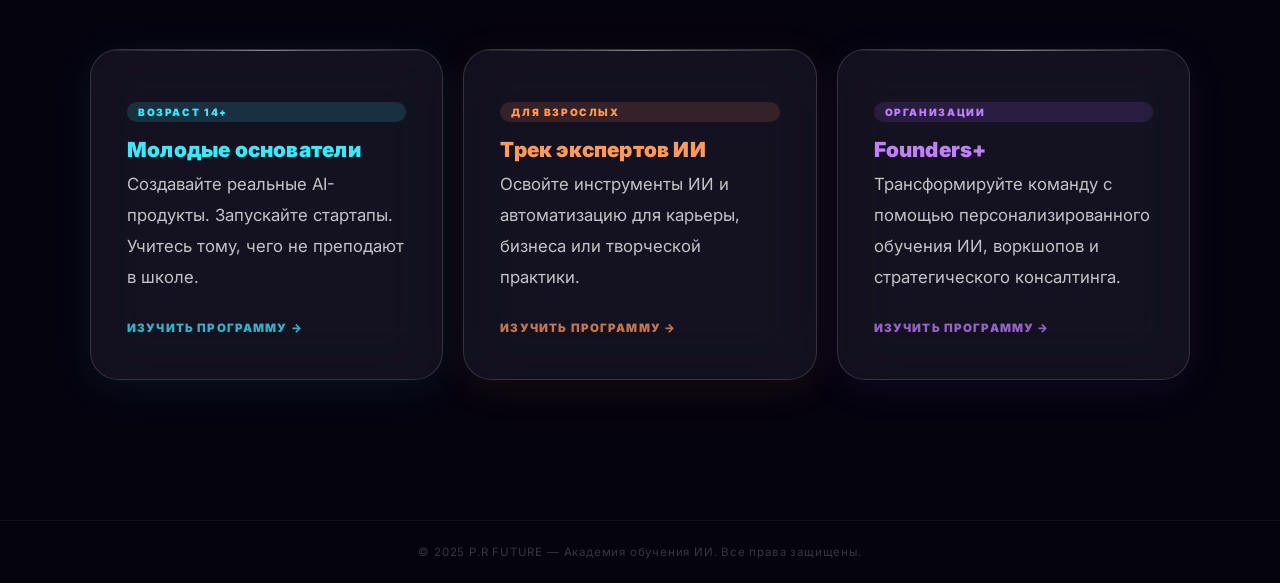
==== commit d333dd37: "Darken vision stat containers: rgba(0,0,0,0.72) + backdrop-blur for legibility" ====
--- a/index.html
+++ b/index.html
@@ -103,13 +103,15 @@
   font-family: 'Calibri', 'Inter', system-ui, sans-serif;
   font-size: clamp(0.88rem, 1.5vw, 1.03rem);
   font-weight: 600;
-  color: rgba(255,255,255,0.85);
+  color: #ffffff;
   line-height: 1.7;
-  background: rgba(255,255,255,0.045);
-  border: 1px solid rgba(255,255,255,0.09);
+  background: rgba(0,0,0,0.72);
+  border: 1px solid rgba(255,255,255,0.14);
   border-radius: 14px;
   padding: 16px 22px;
   text-align: center;
+  backdrop-filter: blur(12px);
+  -webkit-backdrop-filter: blur(12px);
 }
 .slide-from-right {
   opacity: 0;
